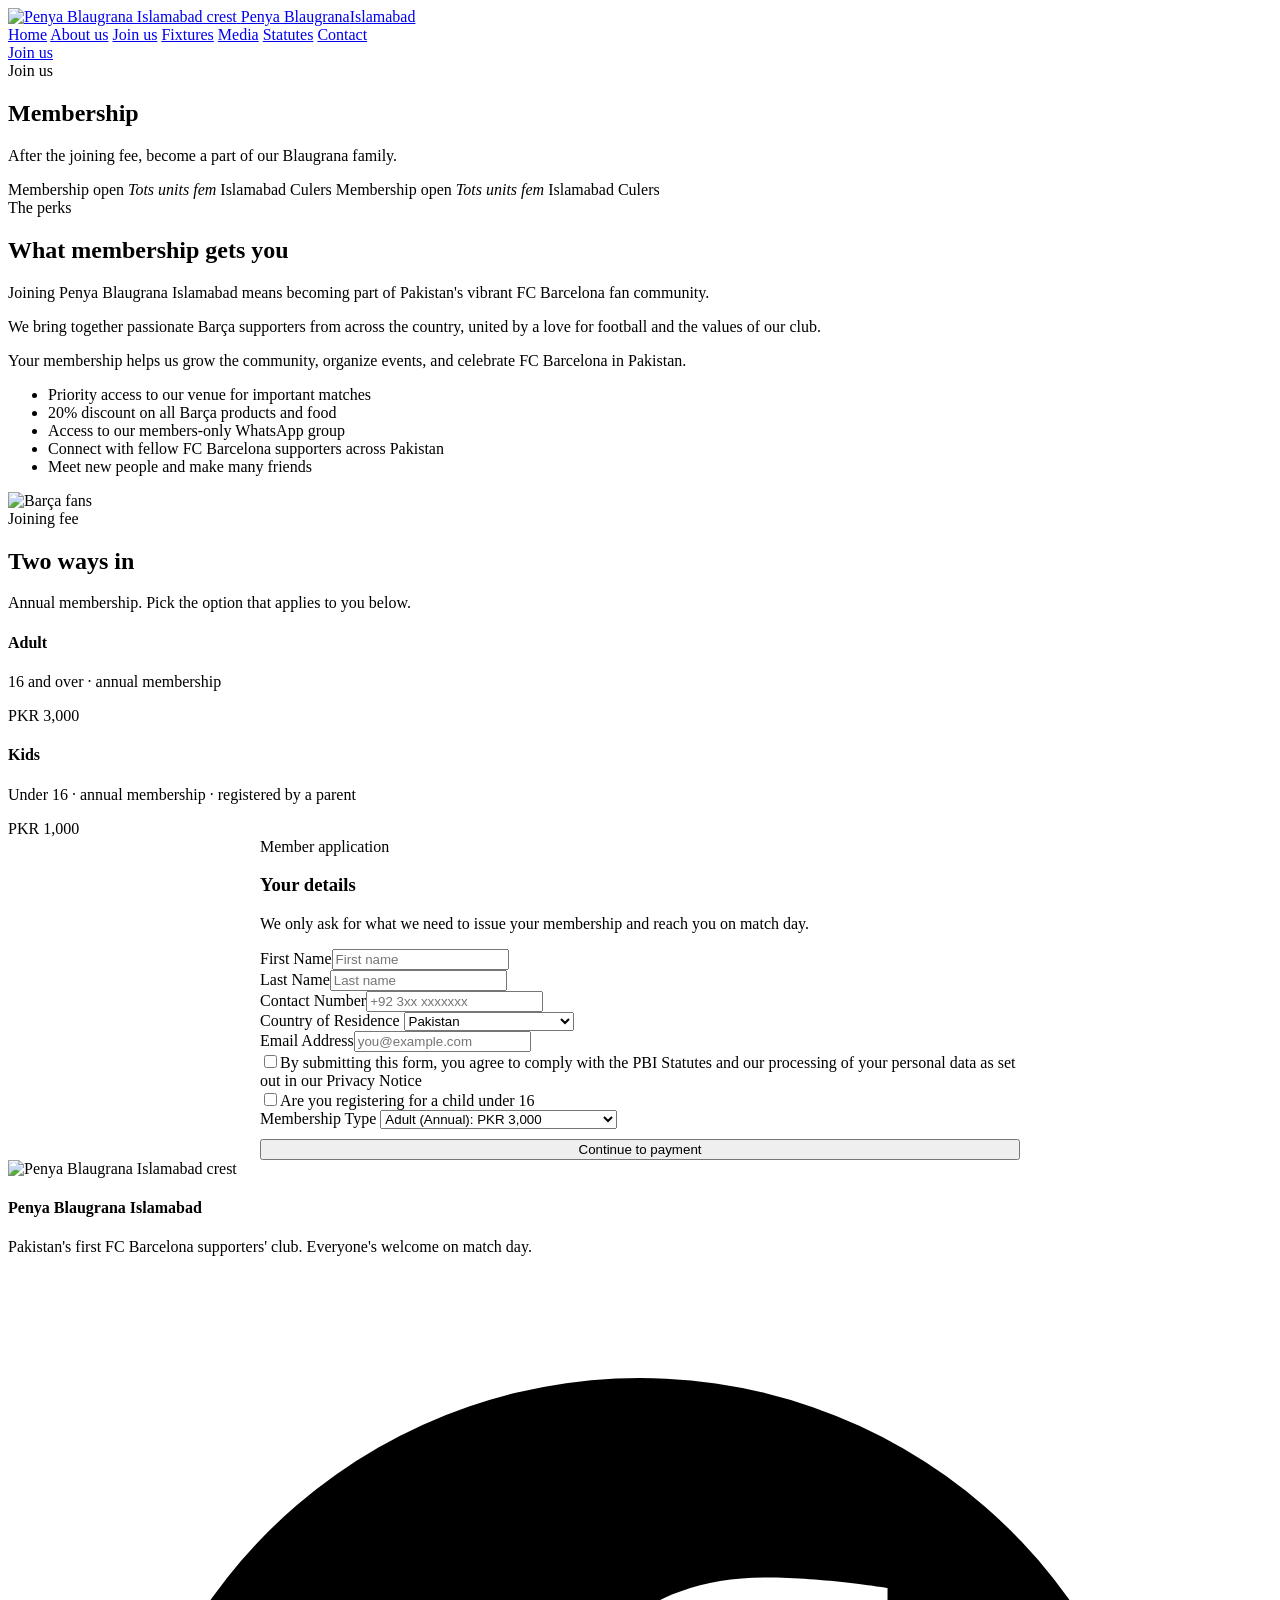
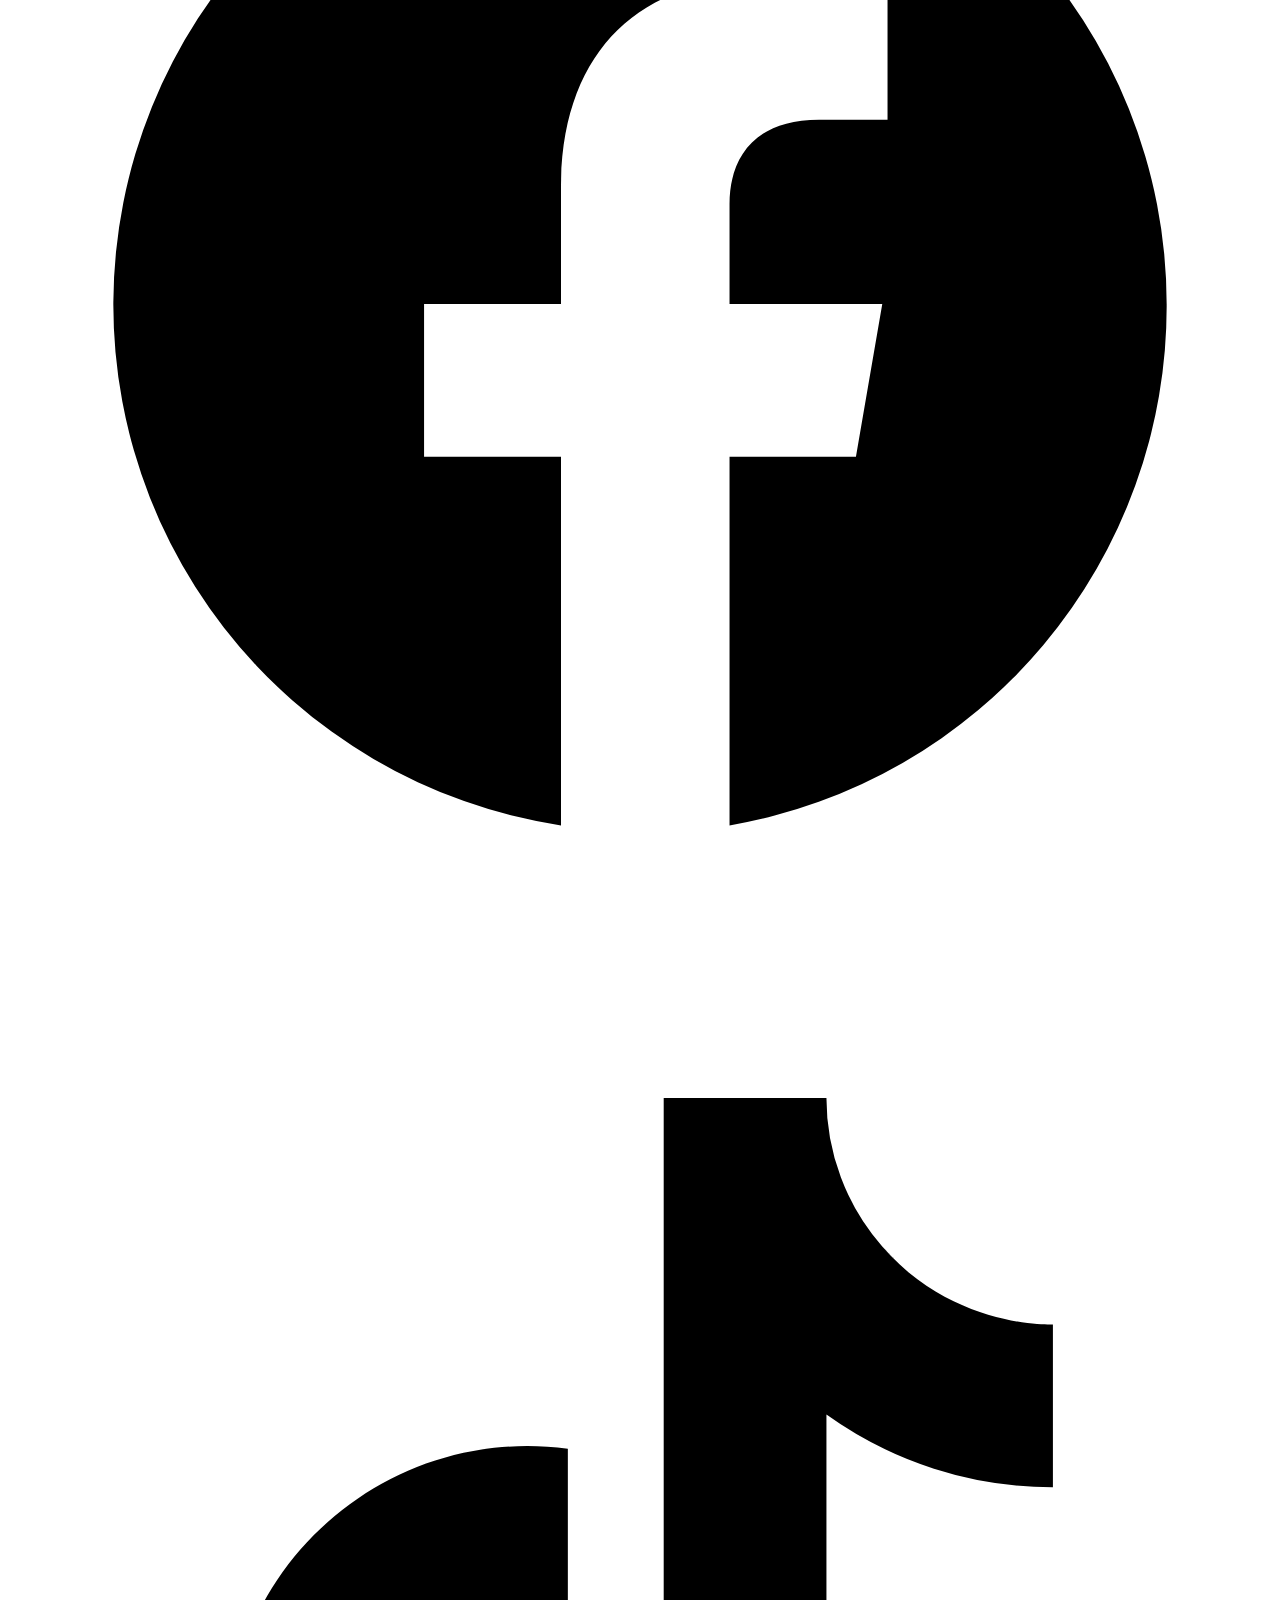
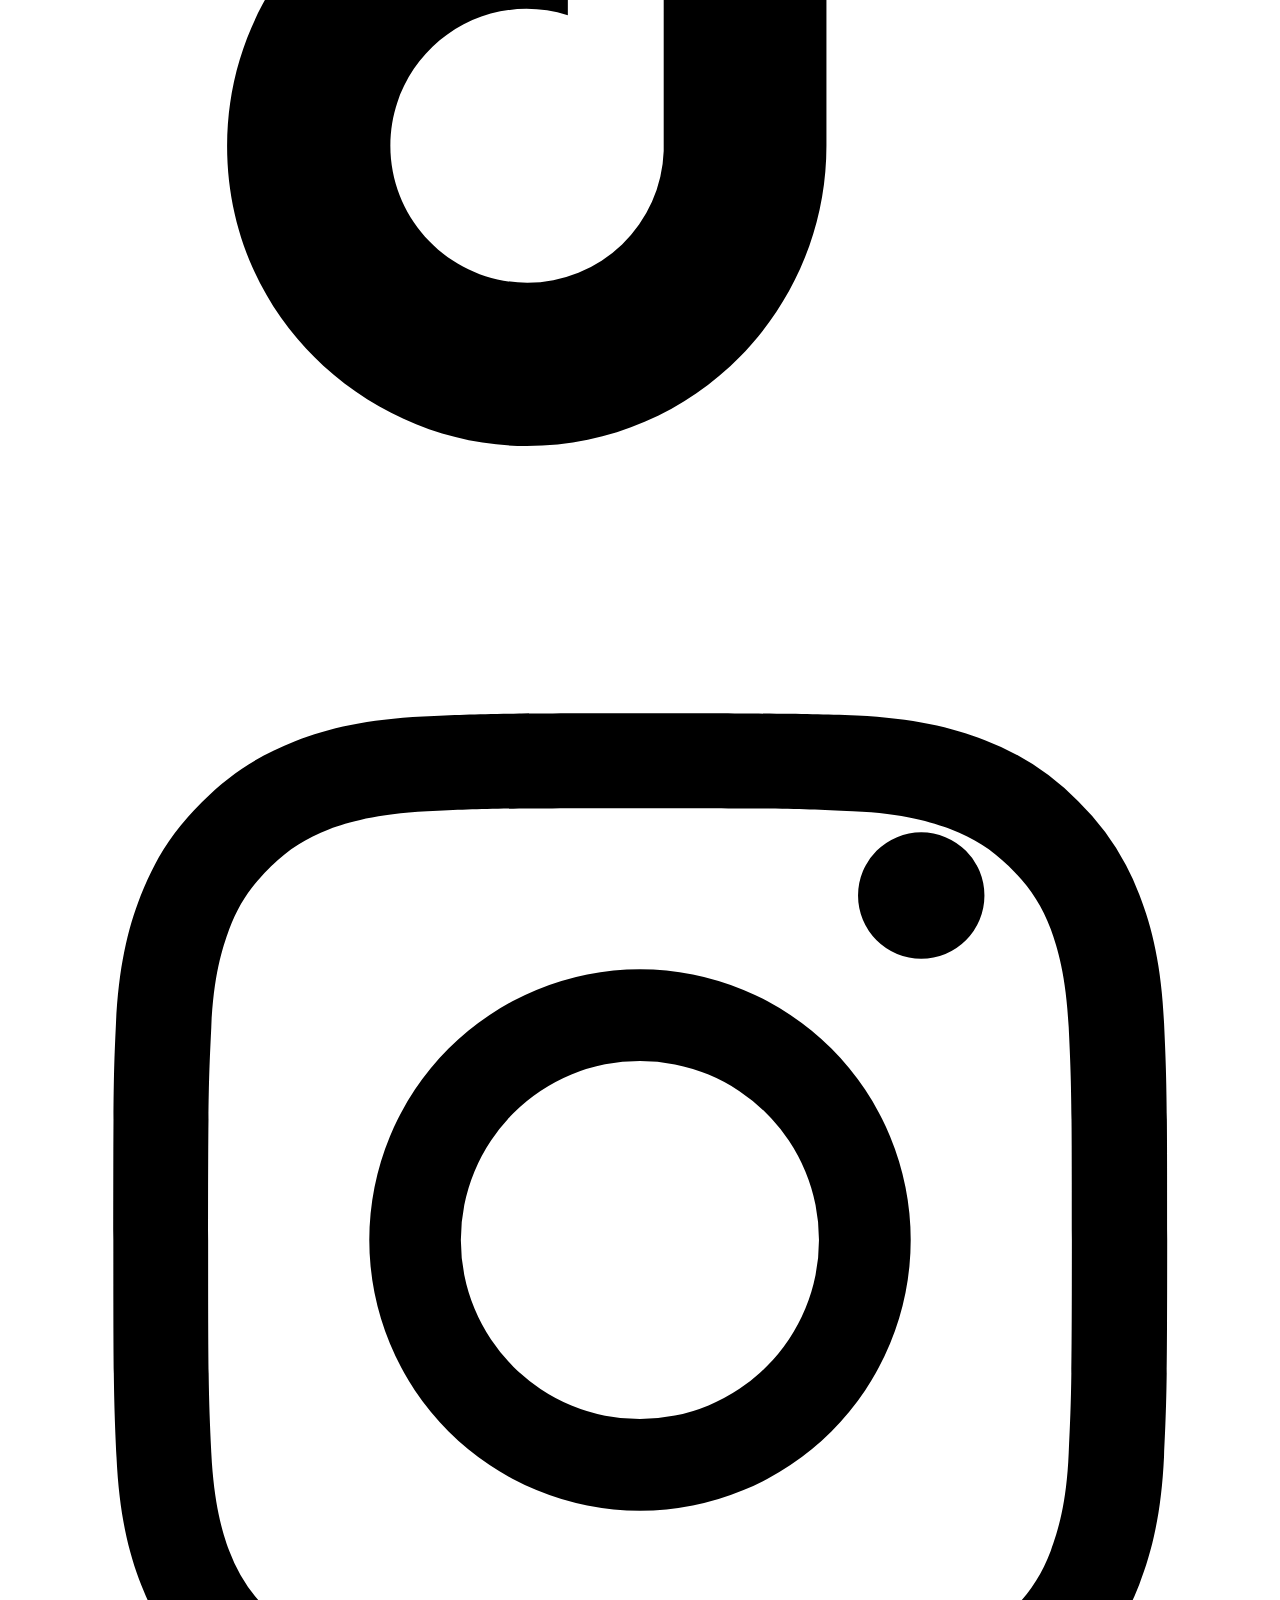
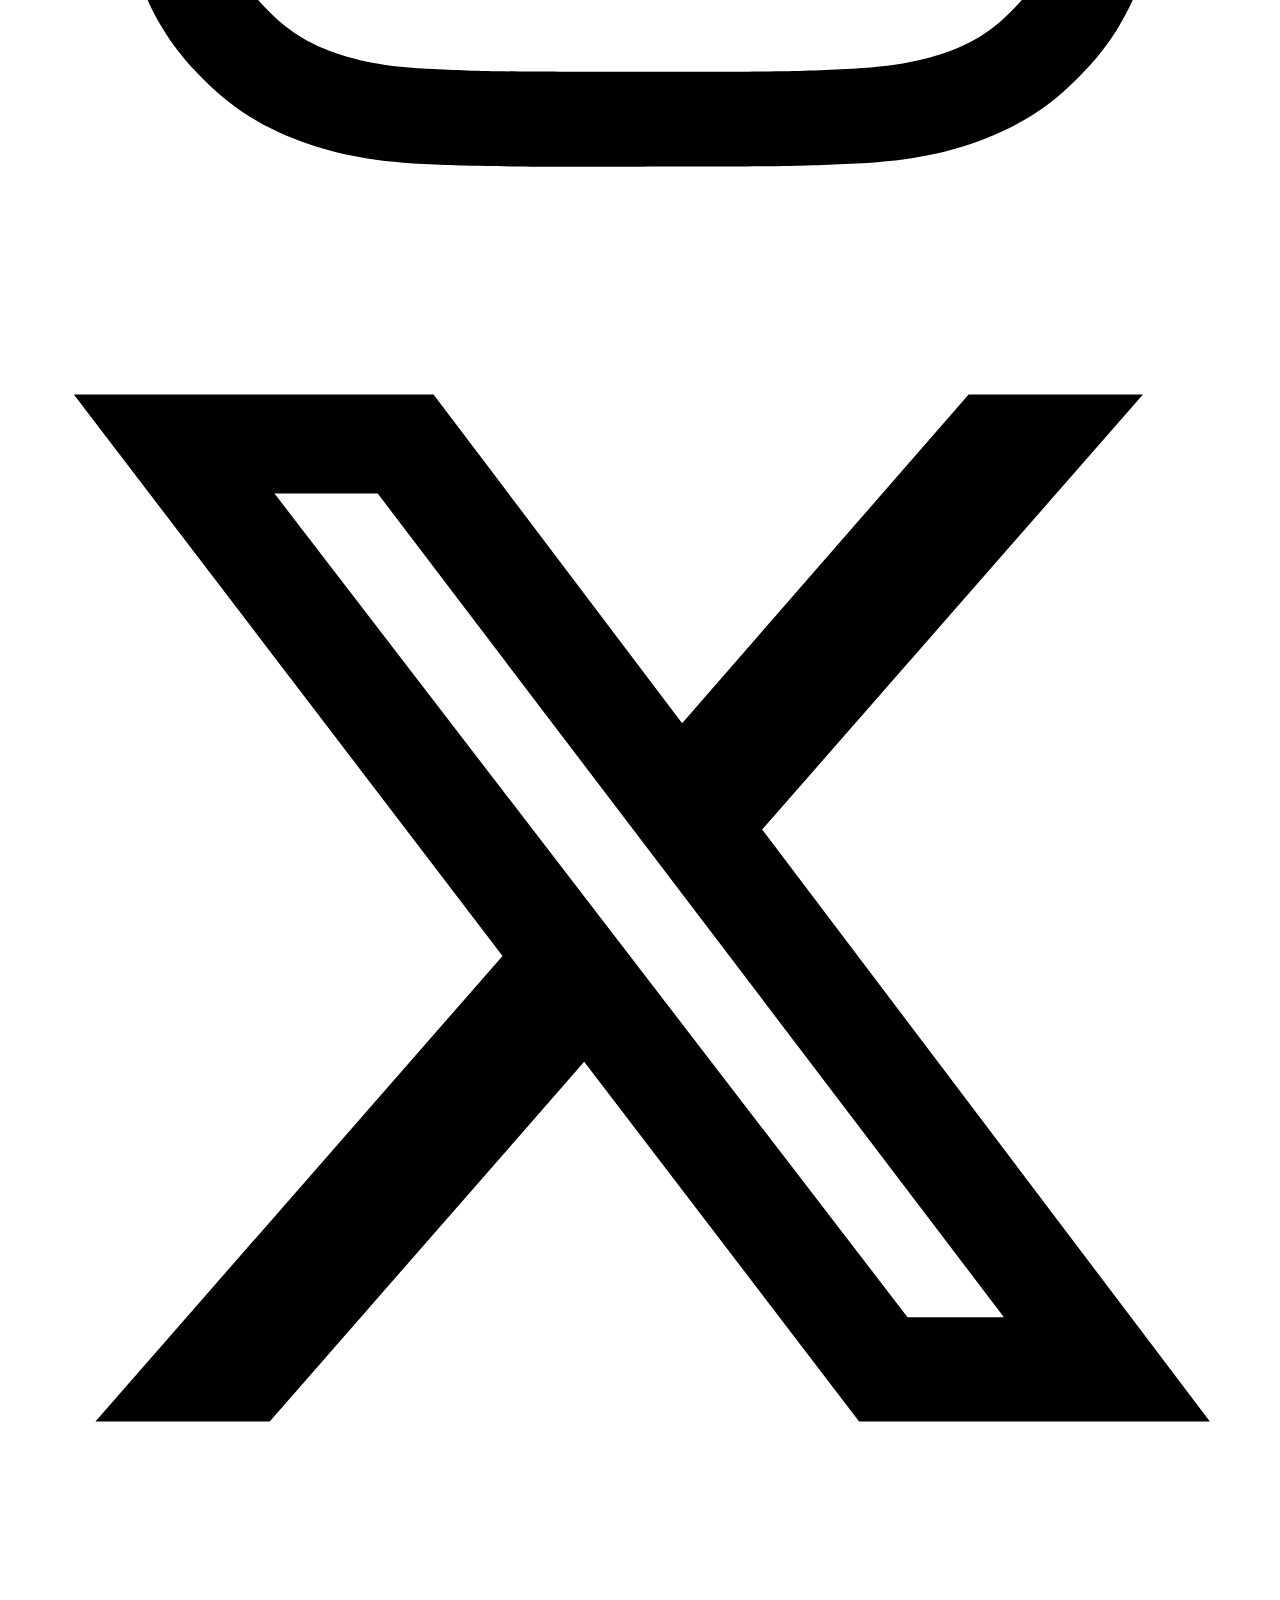
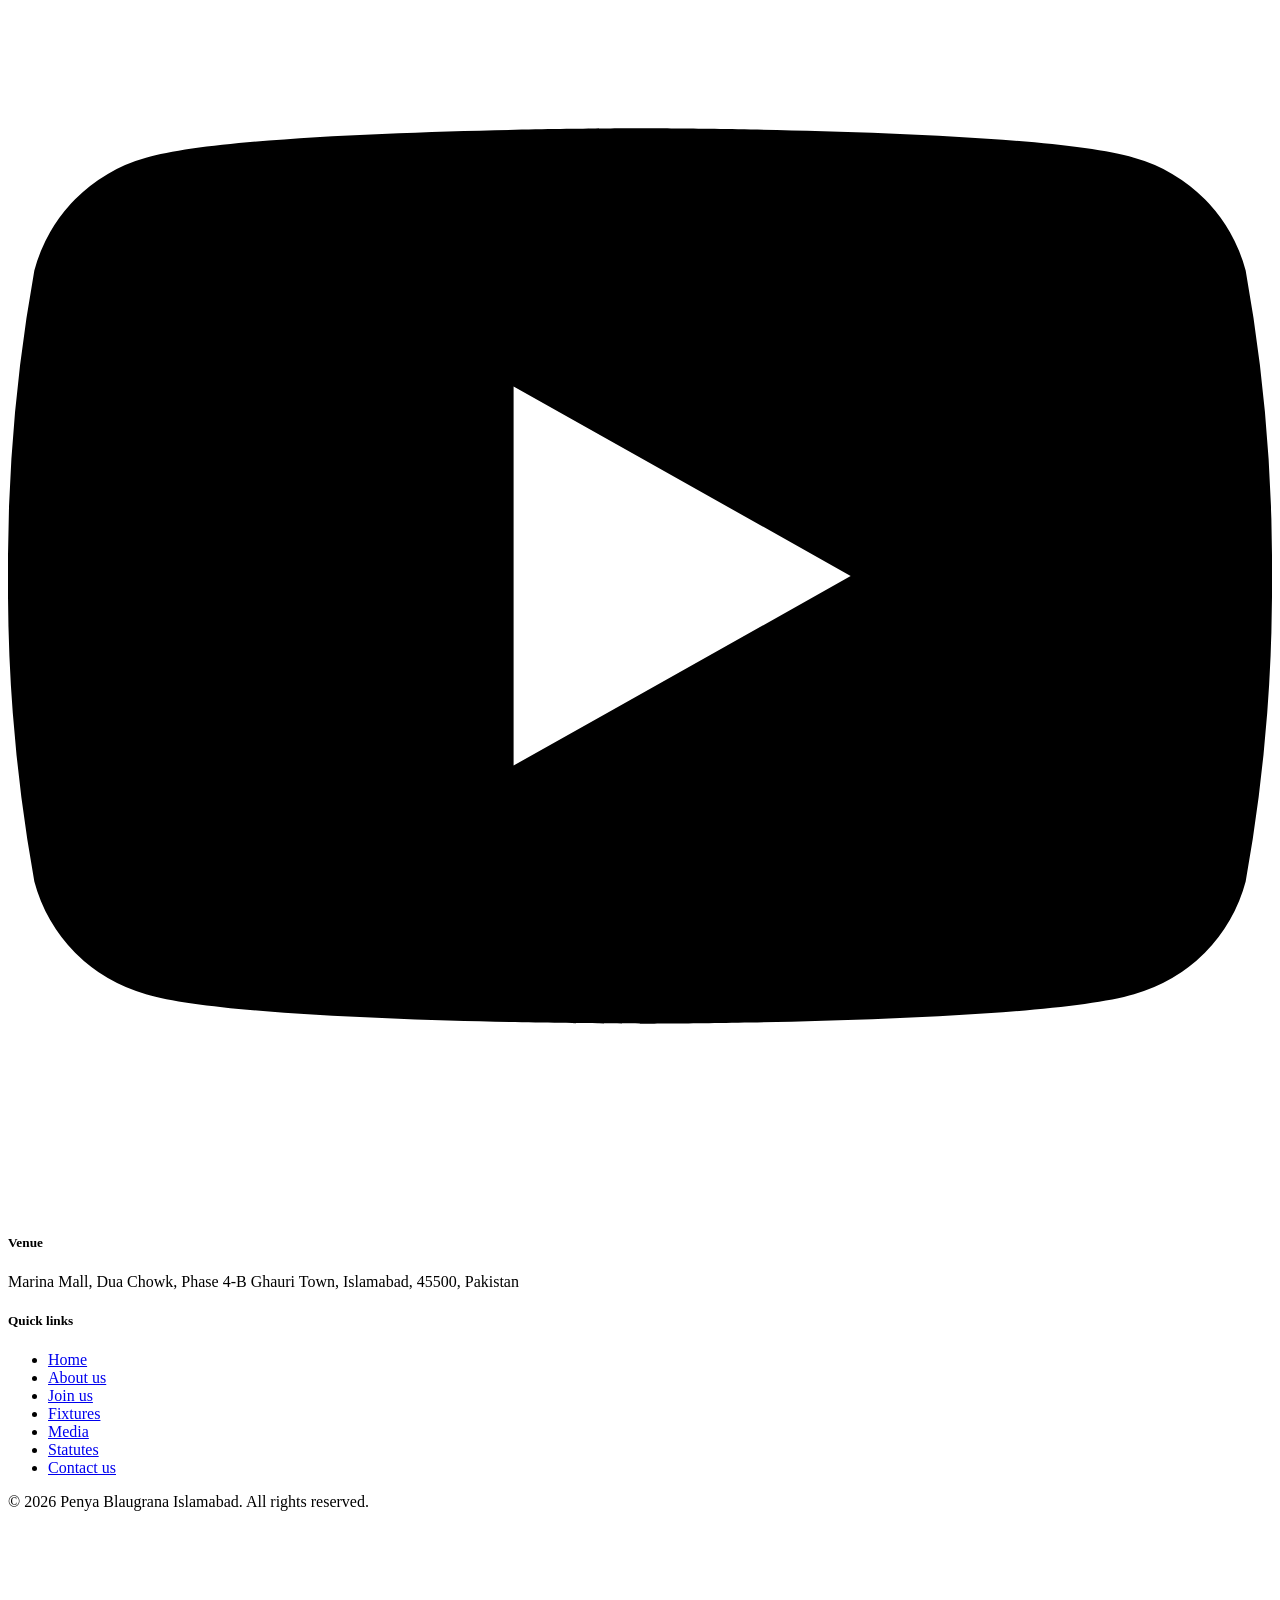
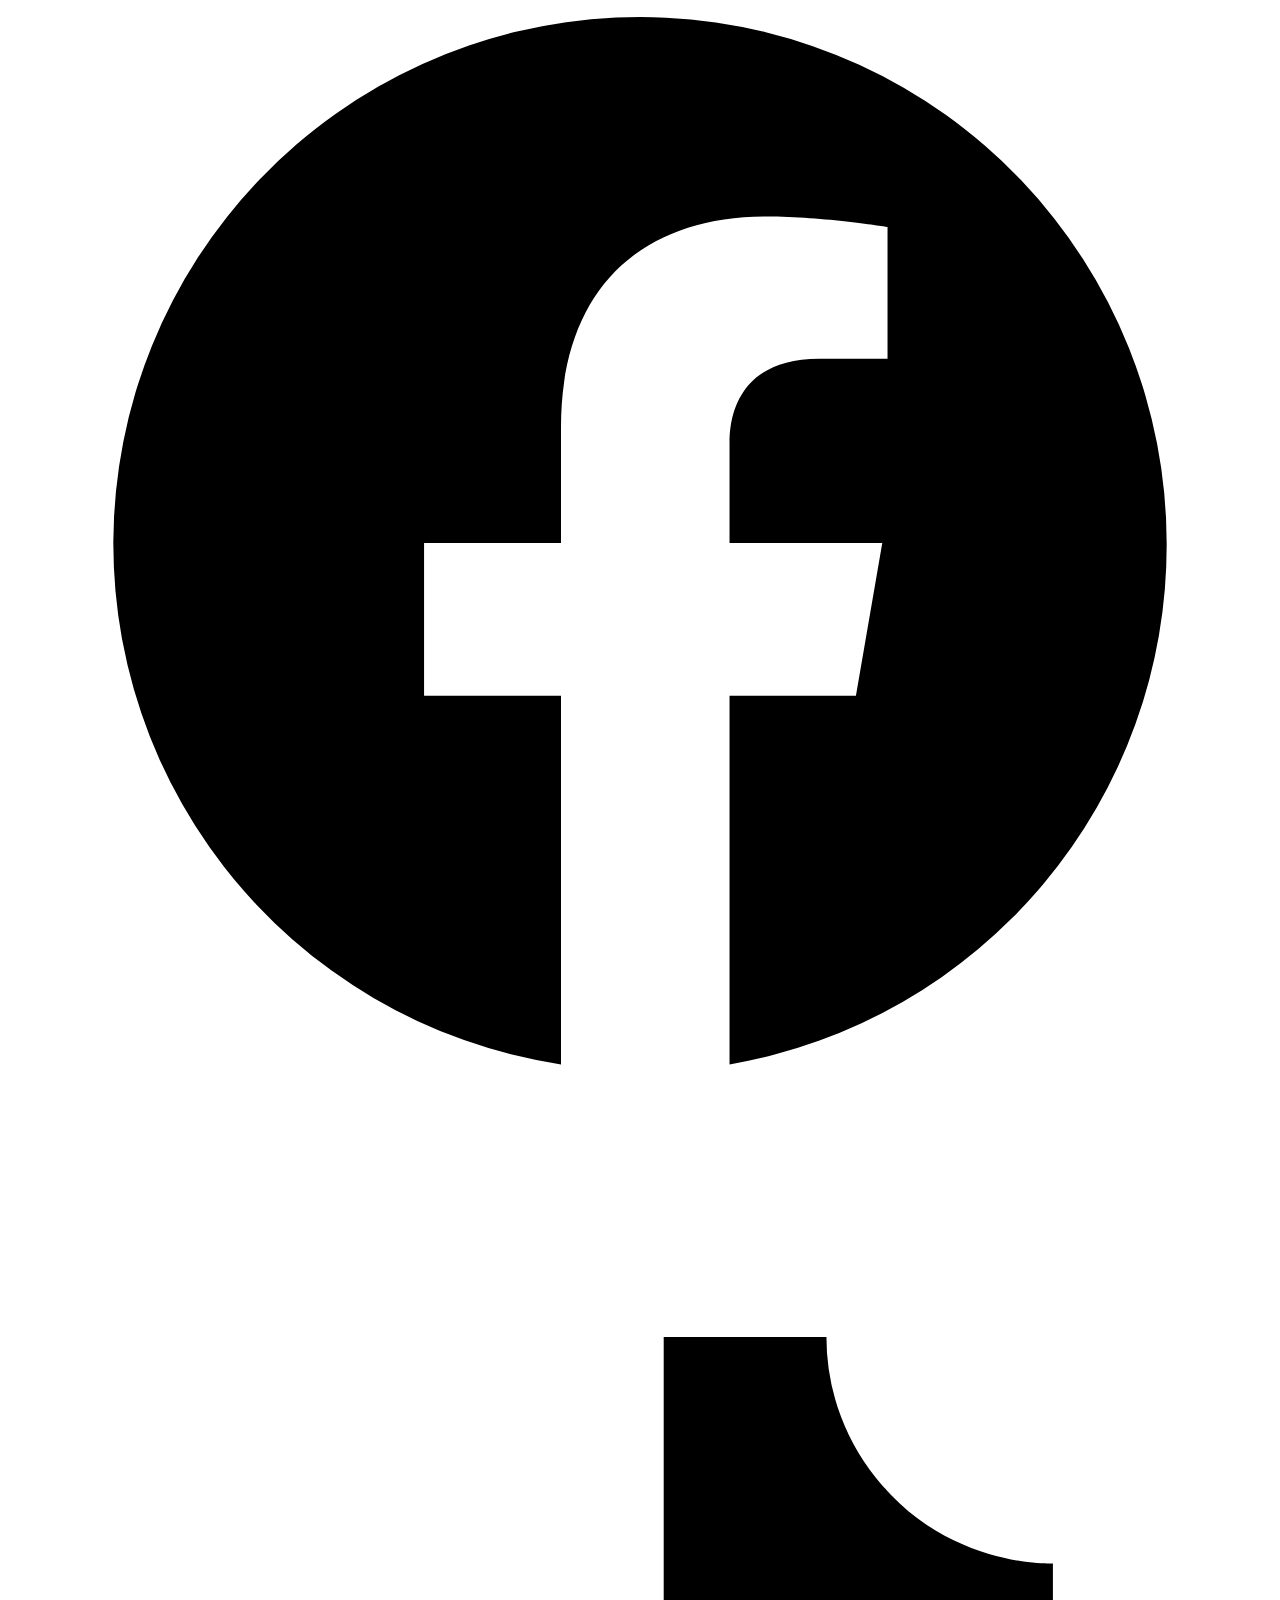
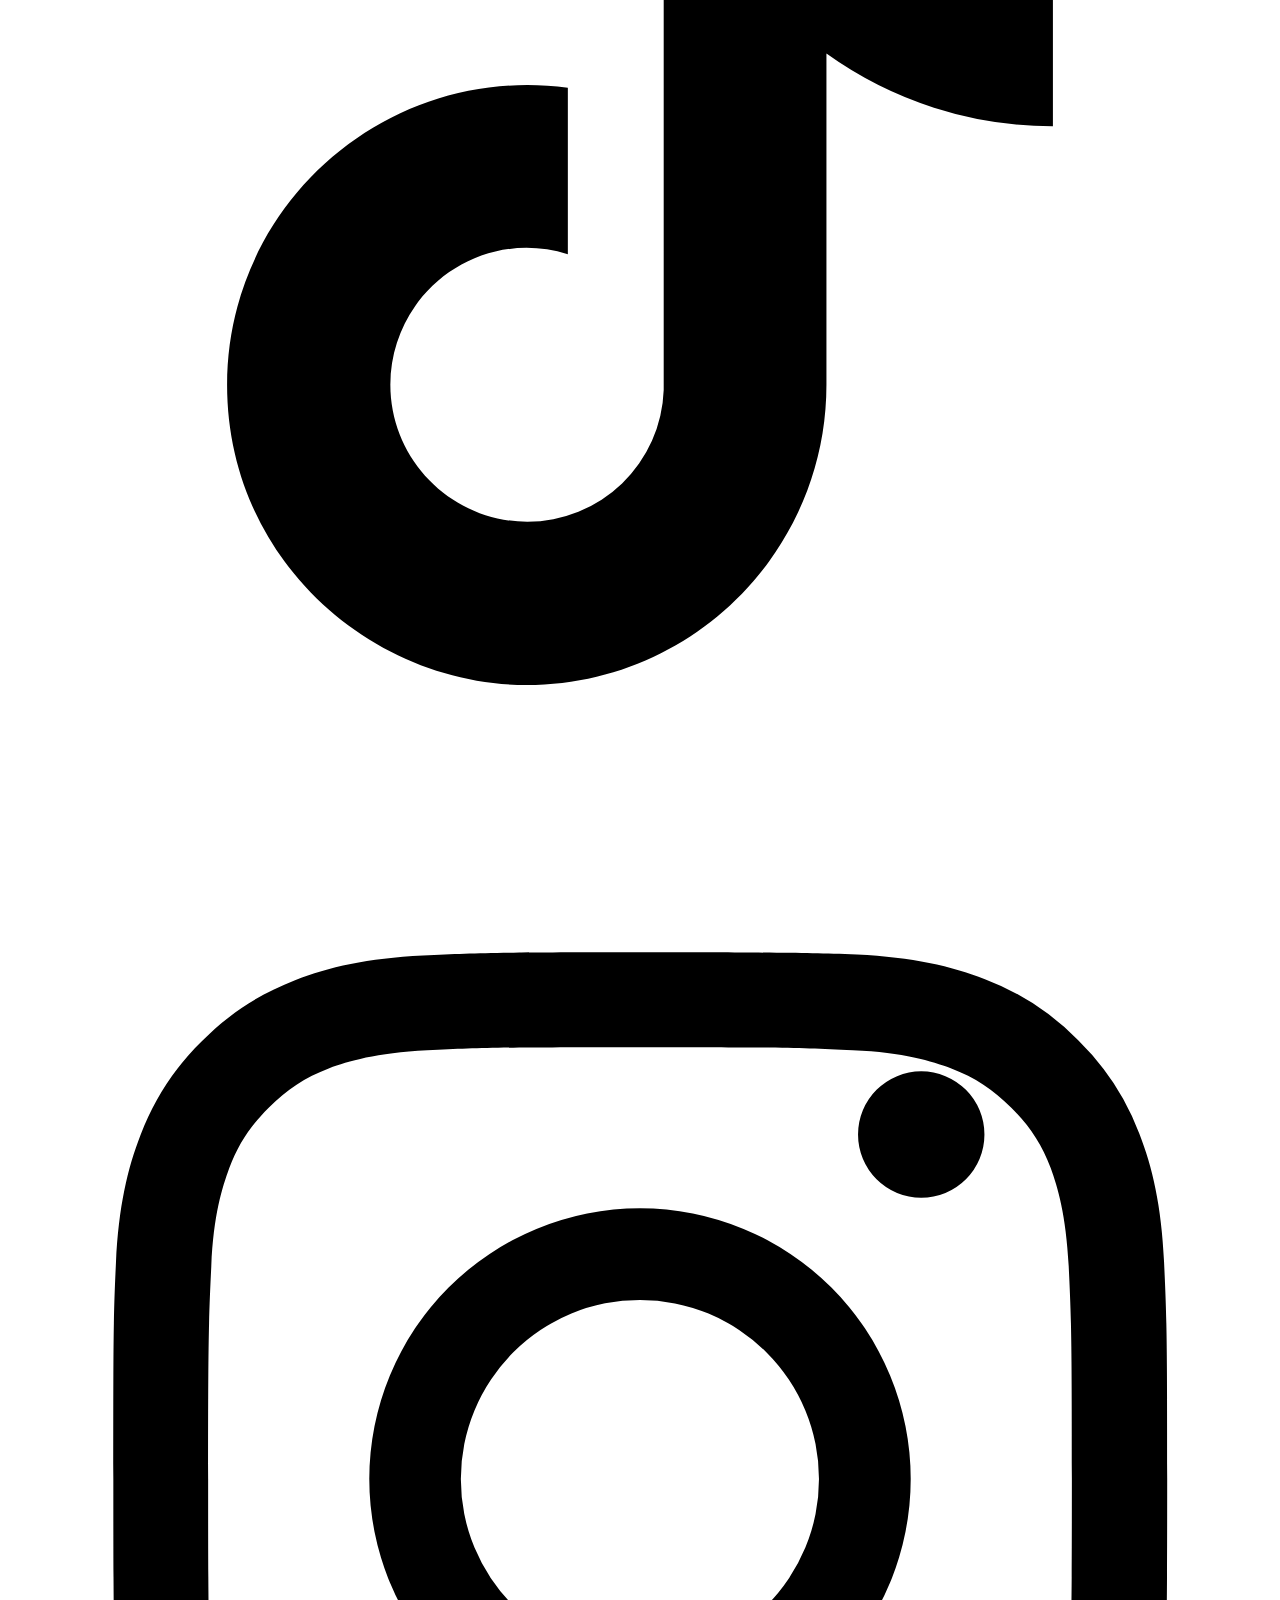
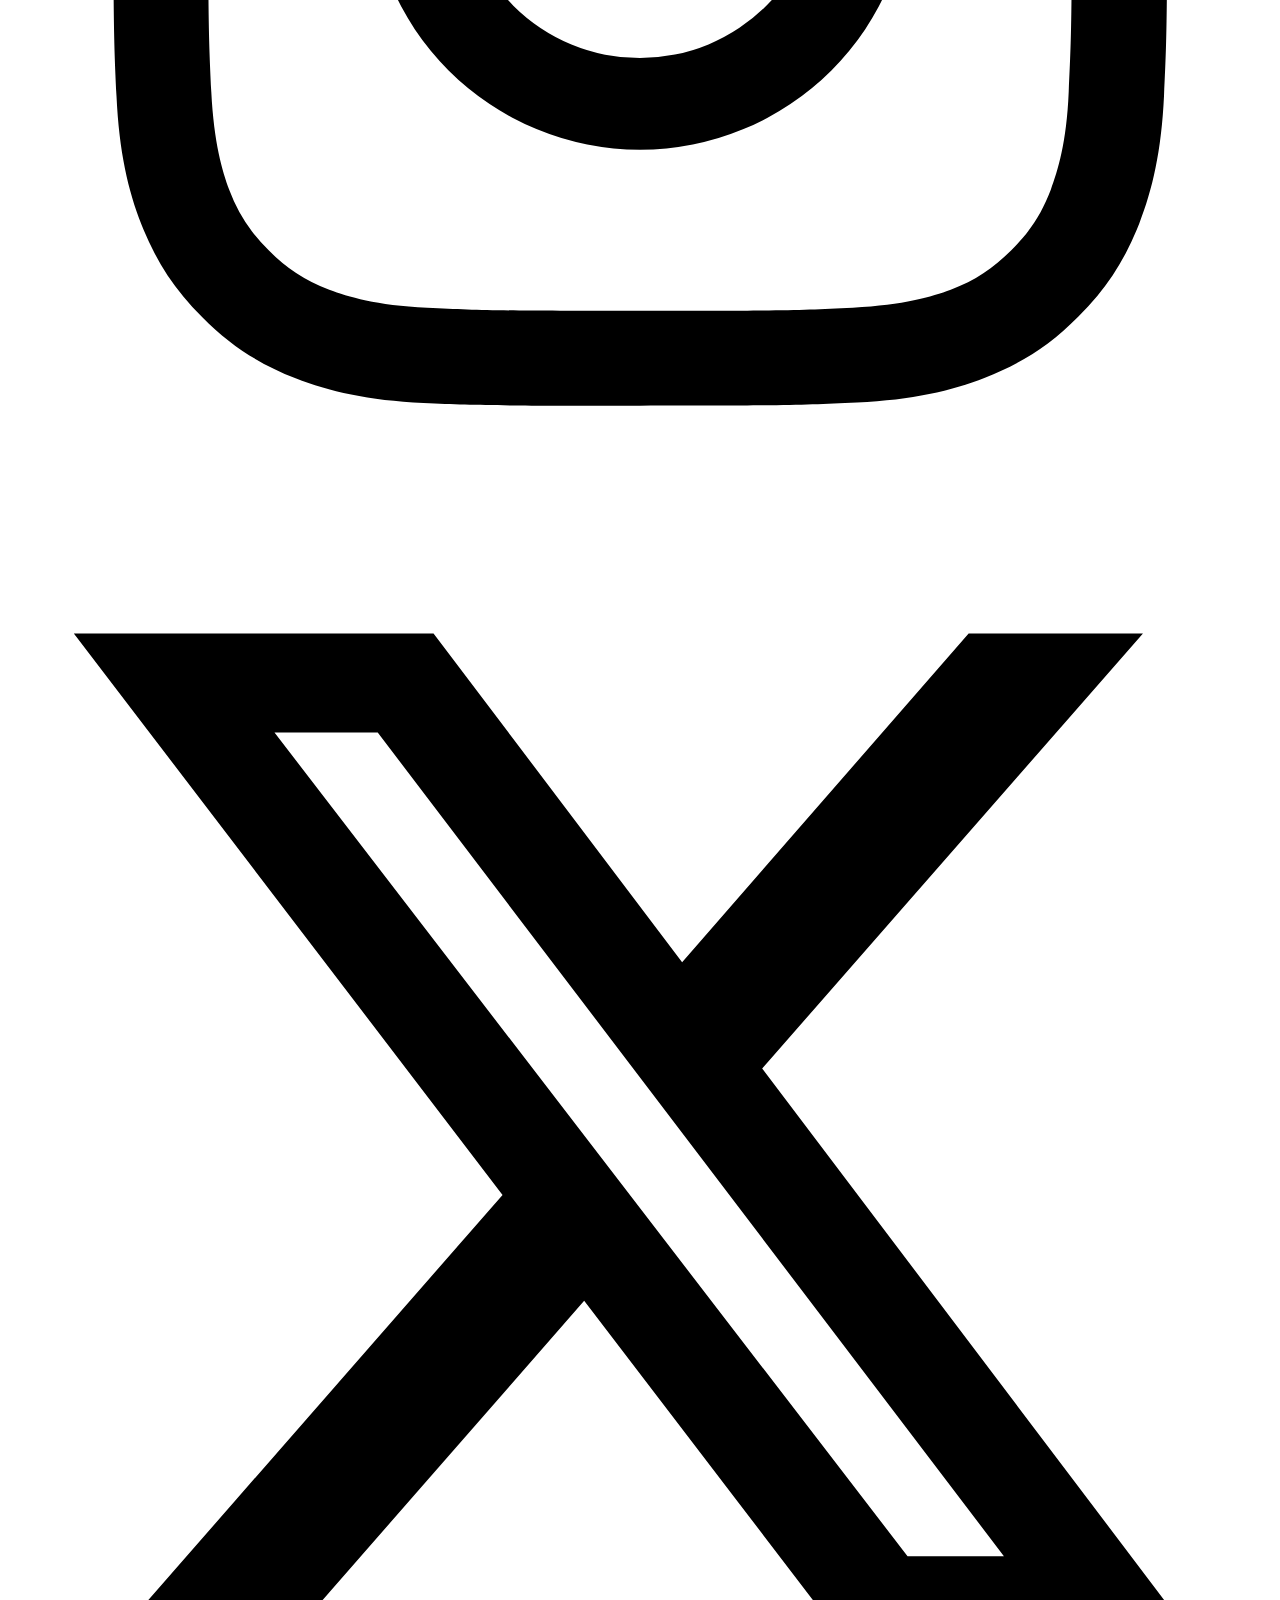
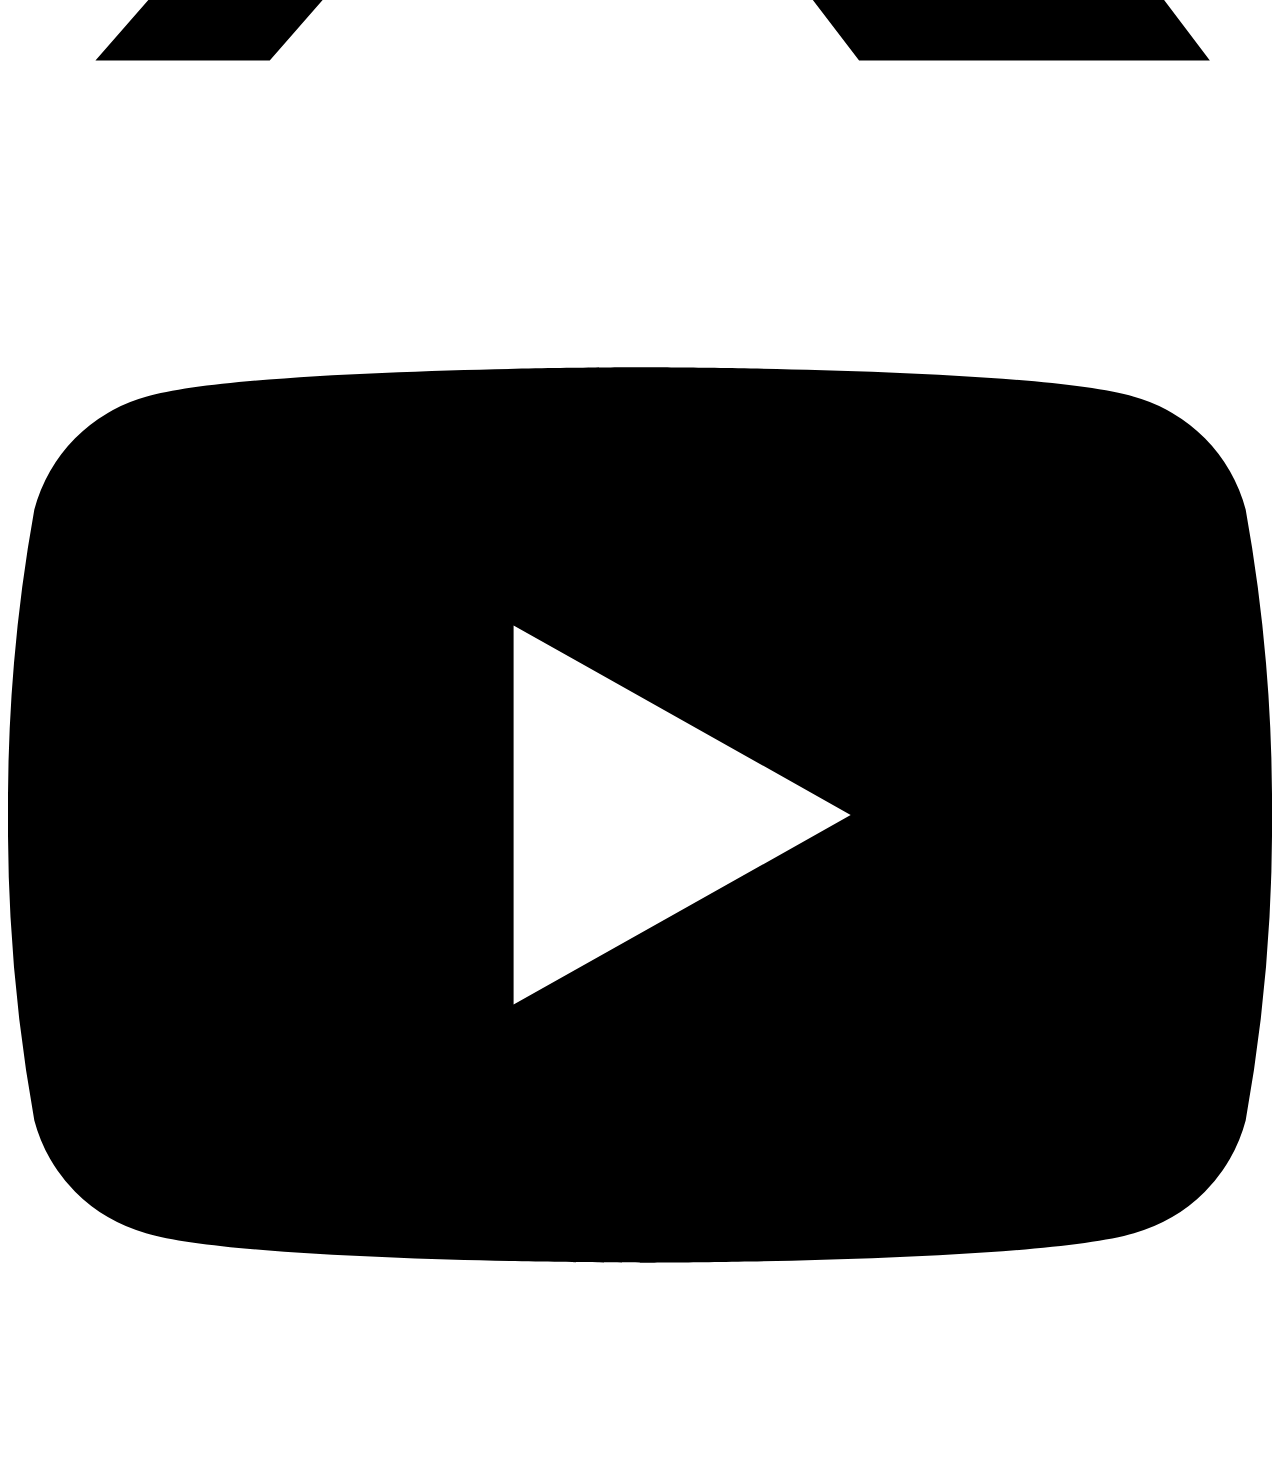
==== public/join.html @ 4766dd9d "removed top bar" ====
<!DOCTYPE html>
<html lang="en">
<head>
<meta charset="UTF-8">
<meta name="viewport" content="width=device-width, initial-scale=1.0, maximum-scale=1.0, user-scalable=no">
<title>Join us | Penya Blaugrana Islamabad</title>
<link rel="stylesheet" href="style.css">
<link rel="stylesheet" href="animations.css">
</head>
<body>



<header class="site-header">
  <div class="container">
    <a class="logo" href="index.html">
      <img src="https://pbisb.com/wp-content/uploads/2025/08/WhatsApp-Image-2025-08-16-at-13.14.56-1.png" alt="Penya Blaugrana Islamabad crest">
      <span class="word">Penya Blaugrana<span>Islamabad</span></span>
    </a>
    <nav class="main-nav">
      <a href="index.html">Home</a>
      <a href="about.html">About us</a>
      <a href="join.html" class="active">Join us</a>
      <a href="fixtures.html">Fixtures</a>
      <a href="media.html">Media</a>
      <a href="statutes.html">Statutes</a>
      <a href="contact.html">Contact</a>
    </nav>
    <div class="header-cta">
      <a class="btn" href="join.html"><span>Join us</span></a>
      <div class="hamburger" role="button" tabindex="0" aria-label="Open menu"><span></span><span></span><span></span></div>
    </div>
  </div>
</header>

<section class="page-hero">
  <div class="tifo" aria-hidden="true"></div>
  <div class="hero-veil" aria-hidden="true"></div>
  <div class="container">
    <div class="eyebrow">Join us</div>
    <h1>Membership</h1>
    <p>After the joining fee, become a part of our Blaugrana family.</p>
  </div>
</section>

<div class="ticker" aria-hidden="true">
  <div class="ticker-track">
    <span>Membership open <i>Tots units fem</i> Islamabad Culers </span>
    <span>Membership open <i>Tots units fem</i> Islamabad Culers </span>
  </div>
</div>


<section class="tile-blau">
  <div class="container split">
    <div class="reveal-left">
      <div class="eyebrow">The perks</div>
      <h2>What membership gets you</h2>
      <p>Joining Penya Blaugrana Islamabad means becoming part of Pakistan's vibrant FC Barcelona fan community.</p>
      <p>We bring together passionate Barça supporters from across the country, united by a love for football and the values of our club.</p>
      <p>Your membership helps us grow the community, organize events, and celebrate FC Barcelona in Pakistan.</p>
      <ul class="benefits-list">
        <li>Priority access to our venue for important matches</li>
        <li>20% discount on all Barça products and food</li>
        <li>Access to our members-only WhatsApp group</li>
        <li>Connect with fellow FC Barcelona supporters across Pakistan</li>
        <li>Meet new people and make many friends</li>
      </ul>
    </div>
    <div class="reveal-right">
      <img src="https://pbisb.com/wp-content/uploads/2025/08/photo-1544366981-53db834f982a.avif" alt="Barça fans">
    </div>
  </div>
</section>


<section>
  <div class="container">
    <div style="max-width:52ch">
      <div class="eyebrow">Joining fee</div>
      <h2>Two ways in</h2>
      <p>Annual membership. Pick the option that applies to you below.</p>
    </div>
    <div class="fees-grid reveal-stagger">
      <div class="fee-card tile-blau">
        <h4>Adult</h4>
        <p class="tier-note">16 and over · annual membership</p>
        <div class="price" id="feeAdultPrice">PKR 3,000</div>
      </div>
      <div class="fee-card tile-grana">
        <h4>Kids</h4>
        <p class="tier-note">Under 16 · annual membership · registered by a parent</p>
        <div class="price" id="feeKidsPrice">PKR 1,000</div>
      </div>
    </div>
  </div>
</section>

<section class="section-alt">
  <div class="container">
    <form class="card-form reveal-scale" id="joinForm" style="max-width:760px;margin:0 auto">
      <div class="eyebrow">Member application</div>
      <h3>Your details</h3>
      <p class="sub">We only ask for what we need to issue your membership and reach you on match day.</p>
      <div id="formMessage" style="display:none;padding:12px 16px;border-radius:8px;margin-bottom:18px;font-size:.9rem"></div>

      <div class="form-row">
        <div><label>First Name</label><input type="text" name="firstName" placeholder="First name" required></div>
        <div><label>Last Name</label><input type="text" name="lastName" placeholder="Last name" required></div>
      </div>
      <div class="form-row">
        <div><label>Contact Number</label><input type="tel" name="contactNumber" placeholder="+92 3xx xxxxxxx" required></div>
        <div>
          <label>Country of Residence</label>
          <select name="country" required><option value="Pakistan">Pakistan</option><option>United Kingdom</option><option>United States of America</option><option>United Arab Emirates</option><option>Other</option></select>
        </div>
      </div>
      <div class="form-row full">
        <div><label>Email Address</label><input type="email" name="email" placeholder="you@example.com" required></div>
      </div>
      <div class="checkline"><input type="checkbox" id="agree" required><label for="agree" style="margin:0">By submitting this form, you agree to comply with the PBI Statutes and our processing of your personal data as set out in our Privacy Notice</label></div>
      <div class="checkline"><input type="checkbox" id="child"><label for="child" style="margin:0">Are you registering for a child under 16</label></div>
      <div class="form-row" id="childRow" style="display:none">
        <div><label>Child's Full Name</label><input type="text" name="childName" placeholder="Full name"></div>
        <div><label>Date Of Birth</label><input type="date" name="childDob"></div>
      </div>

      <div class="form-row full">
        <div>
          <label>Membership Type</label>
          <select name="membershipType" id="membershipType">
            <option value="adult">Adult (Annual): <span id="priceAdultLabel">PKR 3,000</span></option>
            <option value="kids">Kids (Under 16, Annual): <span id="priceKidsLabel">PKR 1,000</span></option>
          </select>
        </div>
      </div>

      <button type="submit" class="btn" id="joinSubmitBtn" style="width:100%;justify-content:center;margin-top:10px"><span>Continue to payment</span></button>
    </form>
  </div>
</section>

<footer>
  <div class="container">
    <div class="footer-grid">
      <div class="footer-brand">
        <img src="https://pbisb.com/wp-content/uploads/2025/08/WhatsApp-Image-2025-08-16-at-13.14.56-1-252x300.png" alt="Penya Blaugrana Islamabad crest">
        <h4>Penya Blaugrana Islamabad</h4>
        <p>Pakistan's first FC Barcelona supporters' club. Everyone's welcome on match day.</p>
        <div class="social-row">
          <a href="https://www.facebook.com/share/1Z1SkPohB7/" aria-label="Facebook"><svg viewBox="0 0 24 24"><path d="M22 12a10 10 0 1 0-11.5 9.9v-7H7.9V12h2.6V9.8c0-2.6 1.5-4 3.9-4 1.1 0 2.3.2 2.3.2v2.5h-1.3c-1.3 0-1.7.8-1.7 1.6V12h2.9l-.5 2.9h-2.4v7A10 10 0 0 0 22 12"/></svg></a>
          <a href="https://www.tiktok.com/@pbislamabad" aria-label="TikTok"><svg viewBox="0 0 24 24"><path d="M16.6 5.82s.51.5 0 0A4.278 4.278 0 0 1 15.54 3h-3.09v12.4a2.592 2.592 0 0 1-2.59 2.5c-1.42 0-2.6-1.16-2.6-2.6 0-1.72 1.66-3.01 3.37-2.48V9.66c-3.45-.46-6.47 2.22-6.47 5.64 0 3.33 2.76 5.7 5.69 5.7 3.14 0 5.69-2.55 5.69-5.7V9.01a7.35 7.35 0 0 0 4.3 1.38V7.3s-1.88.09-3.24-1.48"/></svg></a>
          <a href="https://www.instagram.com/pbislamabad" aria-label="Instagram"><svg viewBox="0 0 24 24"><path d="M12 2c-2.72 0-3.06.01-4.12.06-1.06.05-1.79.22-2.43.47-.66.26-1.22.6-1.77 1.16-.56.55-.9 1.11-1.16 1.77-.25.64-.42 1.37-.47 2.43C2 8.94 2 9.28 2 12s.01 3.06.06 4.12c.05 1.06.22 1.79.47 2.43.26.66.6 1.22 1.16 1.77.55.56 1.11.9 1.77 1.16.64.25 1.37.42 2.43.47C8.94 22 9.28 22 12 22s3.06-.01 4.12-.06c1.06-.05 1.79-.22 2.43-.47.66-.26 1.22-.6 1.77-1.16.56-.55.9-1.11 1.16-1.77.25-.64.42-1.37.47-2.43.05-1.06.06-1.4.06-4.12s-.01-3.06-.06-4.12c-.05-1.06-.22-1.79-.47-2.43a4.9 4.9 0 0 0-1.16-1.77 4.9 4.9 0 0 0-1.77-1.16c-.64-.25-1.37-.42-2.43-.47C15.06 2.01 14.72 2 12 2m0 1.8c2.67 0 2.99.01 4.04.06.98.04 1.5.21 1.86.34.47.18.8.4 1.15.75.35.35.57.68.75 1.15.13.36.29.88.34 1.86.05 1.05.06 1.37.06 4.04s-.01 2.99-.06 4.04c-.04.98-.21 1.5-.34 1.86-.18.47-.4.8-.75 1.15-.35.35-.68.57-1.15.75-.36.13-.88.29-1.86.34-1.05.05-1.37.06-4.04.06s-2.99-.01-4.04-.06c-.98-.04-1.5-.21-1.86-.34a3.1 3.1 0 0 1-1.15-.75 3.1 3.1 0 0 1-.75-1.15c-.13-.36-.29-.88-.34-1.86C3.81 14.99 3.8 14.67 3.8 12s.01-2.99.06-4.04c.04-.98.21-1.5.34-1.86.18-.47.4-.8.75-1.15.35-.35.68-.57 1.15-.75.36-.13.88-.29 1.86-.34C9.01 3.81 9.33 3.8 12 3.8m0 3.06a5.14 5.14 0 1 0 0 10.28 5.14 5.14 0 0 0 0-10.28M12 15.4a3.4 3.4 0 1 1 0-6.8 3.4 3.4 0 0 1 0 6.8m6.54-9.94a1.2 1.2 0 1 1-2.4 0 1.2 1.2 0 0 1 2.4 0"/></svg></a>
          <a href="https://x.com/IslamabadP45636" aria-label="X"><svg viewBox="0 0 24 24"><path d="M18.24 2.25h3.31l-7.23 8.26 8.5 11.24h-6.66l-5.22-6.83-5.97 6.83H1.66l7.73-8.84L1.25 2.25h6.83l4.72 6.24zm-1.16 17.52h1.83L7.02 4.13H5.06z"/></svg></a>
          <a href="https://youtube.com/@pbislamabad" aria-label="YouTube"><svg viewBox="0 0 24 24"><path d="M23.5 6.2a3.02 3.02 0 0 0-2.12-2.14C19.5 3.5 12 3.5 12 3.5s-7.5 0-9.38.56A3.02 3.02 0 0 0 .5 6.2 31.6 31.6 0 0 0 0 12a31.6 31.6 0 0 0 .5 5.8 3.02 3.02 0 0 0 2.12 2.14C4.5 20.5 12 20.5 12 20.5s7.5 0 9.38-.56a3.02 3.02 0 0 0 2.12-2.14A31.6 31.6 0 0 0 24 12a31.6 31.6 0 0 0-.5-5.8M9.6 15.6V8.4l6.4 3.6z"/></svg></a>
        </div>
      </div>
      <div>
        <h5>Venue</h5>
        <p>Marina Mall, Dua Chowk, Phase 4-B Ghauri Town, Islamabad, 45500, Pakistan</p>
      </div>
      <div>
        <h5>Quick links</h5>
        <ul>
          <li><a href="index.html">Home</a></li>
          <li><a href="about.html">About us</a></li>
          <li><a href="join.html">Join us</a></li>
          <li><a href="fixtures.html">Fixtures</a></li>
          <li><a href="media.html">Media</a></li>
          <li><a href="statutes.html">Statutes</a></li>
          <li><a href="contact.html">Contact us</a></li>
        </ul>
      </div>
    </div>
    <div class="footer-bottom">
      <span>© 2026 Penya Blaugrana Islamabad. All rights reserved.</span>
      <div class="social-row">
        <a href="https://www.facebook.com/share/1Z1SkPohB7/" aria-label="Facebook"><svg viewBox="0 0 24 24"><path d="M22 12a10 10 0 1 0-11.5 9.9v-7H7.9V12h2.6V9.8c0-2.6 1.5-4 3.9-4 1.1 0 2.3.2 2.3.2v2.5h-1.3c-1.3 0-1.7.8-1.7 1.6V12h2.9l-.5 2.9h-2.4v7A10 10 0 0 0 22 12"/></svg></a>
        <a href="https://www.tiktok.com/@pbislamabad" aria-label="TikTok"><svg viewBox="0 0 24 24"><path d="M16.6 5.82s.51.5 0 0A4.278 4.278 0 0 1 15.54 3h-3.09v12.4a2.592 2.592 0 0 1-2.59 2.5c-1.42 0-2.6-1.16-2.6-2.6 0-1.72 1.66-3.01 3.37-2.48V9.66c-3.45-.46-6.47 2.22-6.47 5.64 0 3.33 2.76 5.7 5.69 5.7 3.14 0 5.69-2.55 5.69-5.7V9.01a7.35 7.35 0 0 0 4.3 1.38V7.3s-1.88.09-3.24-1.48"/></svg></a>
        <a href="https://www.instagram.com/pbislamabad" aria-label="Instagram"><svg viewBox="0 0 24 24"><path d="M12 2c-2.72 0-3.06.01-4.12.06-1.06.05-1.79.22-2.43.47-.66.26-1.22.6-1.77 1.16-.56.55-.9 1.11-1.16 1.77-.25.64-.42 1.37-.47 2.43C2 8.94 2 9.28 2 12s.01 3.06.06 4.12c.05 1.06.22 1.79.47 2.43.26.66.6 1.22 1.16 1.77.55.56 1.11.9 1.77 1.16.64.25 1.37.42 2.43.47C8.94 22 9.28 22 12 22s3.06-.01 4.12-.06c1.06-.05 1.79-.22 2.43-.47.66-.26 1.22-.6 1.77-1.16.56-.55.9-1.11 1.16-1.77.25-.64.42-1.37.47-2.43.05-1.06.06-1.4.06-4.12s-.01-3.06-.06-4.12c-.05-1.06-.22-1.79-.47-2.43a4.9 4.9 0 0 0-1.16-1.77 4.9 4.9 0 0 0-1.77-1.16c-.64-.25-1.37-.42-2.43-.47C15.06 2.01 14.72 2 12 2m0 1.8c2.67 0 2.99.01 4.04.06.98.04 1.5.21 1.86.34.47.18.8.4 1.15.75.35.35.57.68.75 1.15.13.36.29.88.34 1.86.05 1.05.06 1.37.06 4.04s-.01 2.99-.06 4.04c-.04.98-.21 1.5-.34 1.86-.18.47-.4.8-.75 1.15-.35.35-.68.57-1.15.75-.36.13-.88.29-1.86.34-1.05.05-1.37.06-4.04.06s-2.99-.01-4.04-.06c-.98-.04-1.5-.21-1.86-.34a3.1 3.1 0 0 1-1.15-.75 3.1 3.1 0 0 1-.75-1.15c-.13-.36-.29-.88-.34-1.86C3.81 14.99 3.8 14.67 3.8 12s.01-2.99.06-4.04c.04-.98.21-1.5.34-1.86.18-.47.4-.8.75-1.15.35-.35.68-.57 1.15-.75.36-.13.88-.29 1.86-.34C9.01 3.81 9.33 3.8 12 3.8m0 3.06a5.14 5.14 0 1 0 0 10.28 5.14 5.14 0 0 0 0-10.28M12 15.4a3.4 3.4 0 1 1 0-6.8 3.4 3.4 0 0 1 0 6.8m6.54-9.94a1.2 1.2 0 1 1-2.4 0 1.2 1.2 0 0 1 2.4 0"/></svg></a>
        <a href="https://x.com/IslamabadP45636" aria-label="X"><svg viewBox="0 0 24 24"><path d="M18.24 2.25h3.31l-7.23 8.26 8.5 11.24h-6.66l-5.22-6.83-5.97 6.83H1.66l7.73-8.84L1.25 2.25h6.83l4.72 6.24zm-1.16 17.52h1.83L7.02 4.13H5.06z"/></svg></a>
        <a href="https://youtube.com/@pbislamabad" aria-label="YouTube"><svg viewBox="0 0 24 24"><path d="M23.5 6.2a3.02 3.02 0 0 0-2.12-2.14C19.5 3.5 12 3.5 12 3.5s-7.5 0-9.38.56A3.02 3.02 0 0 0 .5 6.2 31.6 31.6 0 0 0 0 12a31.6 31.6 0 0 0 .5 5.8 3.02 3.02 0 0 0 2.12 2.14C4.5 20.5 12 20.5 12 20.5s7.5 0 9.38-.56a3.02 3.02 0 0 0 2.12-2.14A31.6 31.6 0 0 0 24 12a31.6 31.6 0 0 0-.5-5.8M9.6 15.6V8.4l6.4 3.6z"/></svg></a>
      </div>
    </div>
  </div>
</footer>

<script src="script.js"></script>
<script src="join.js"></script>
<script src="animations.js"></script>
</body>
</html>
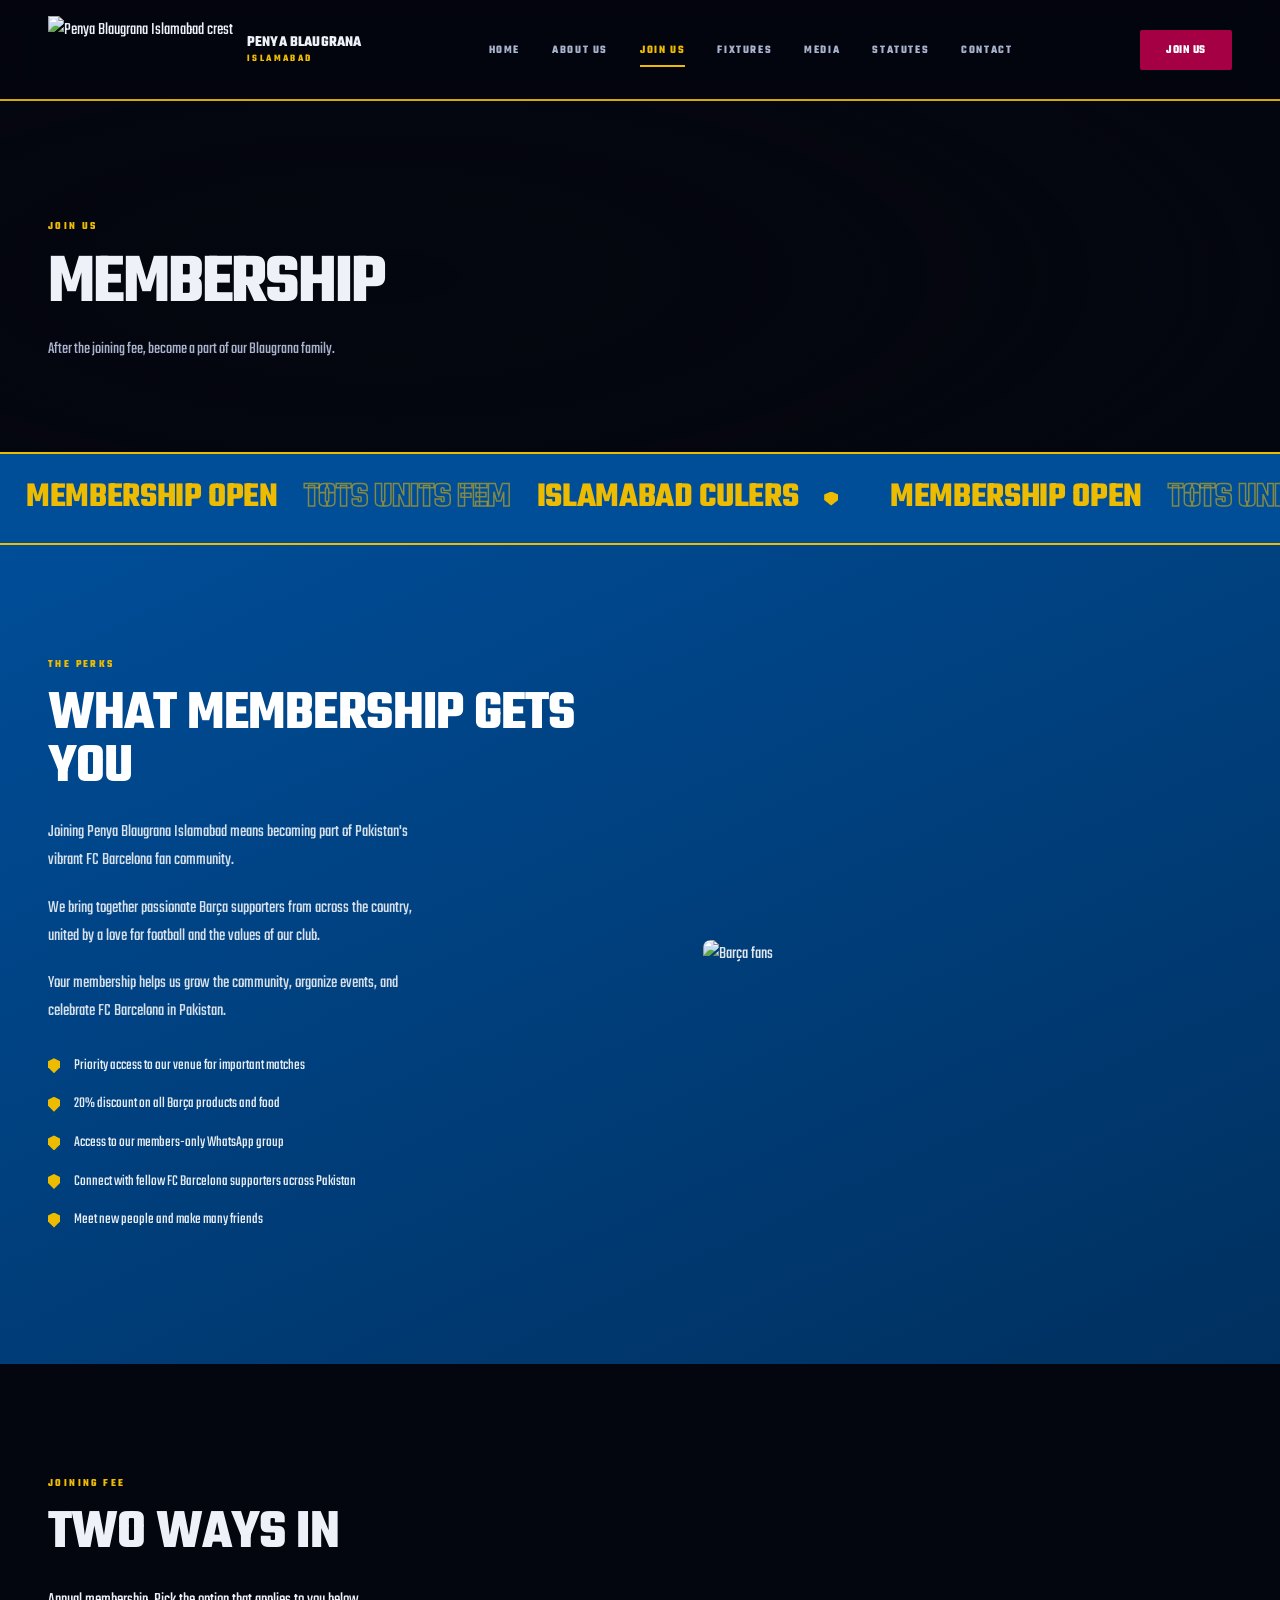
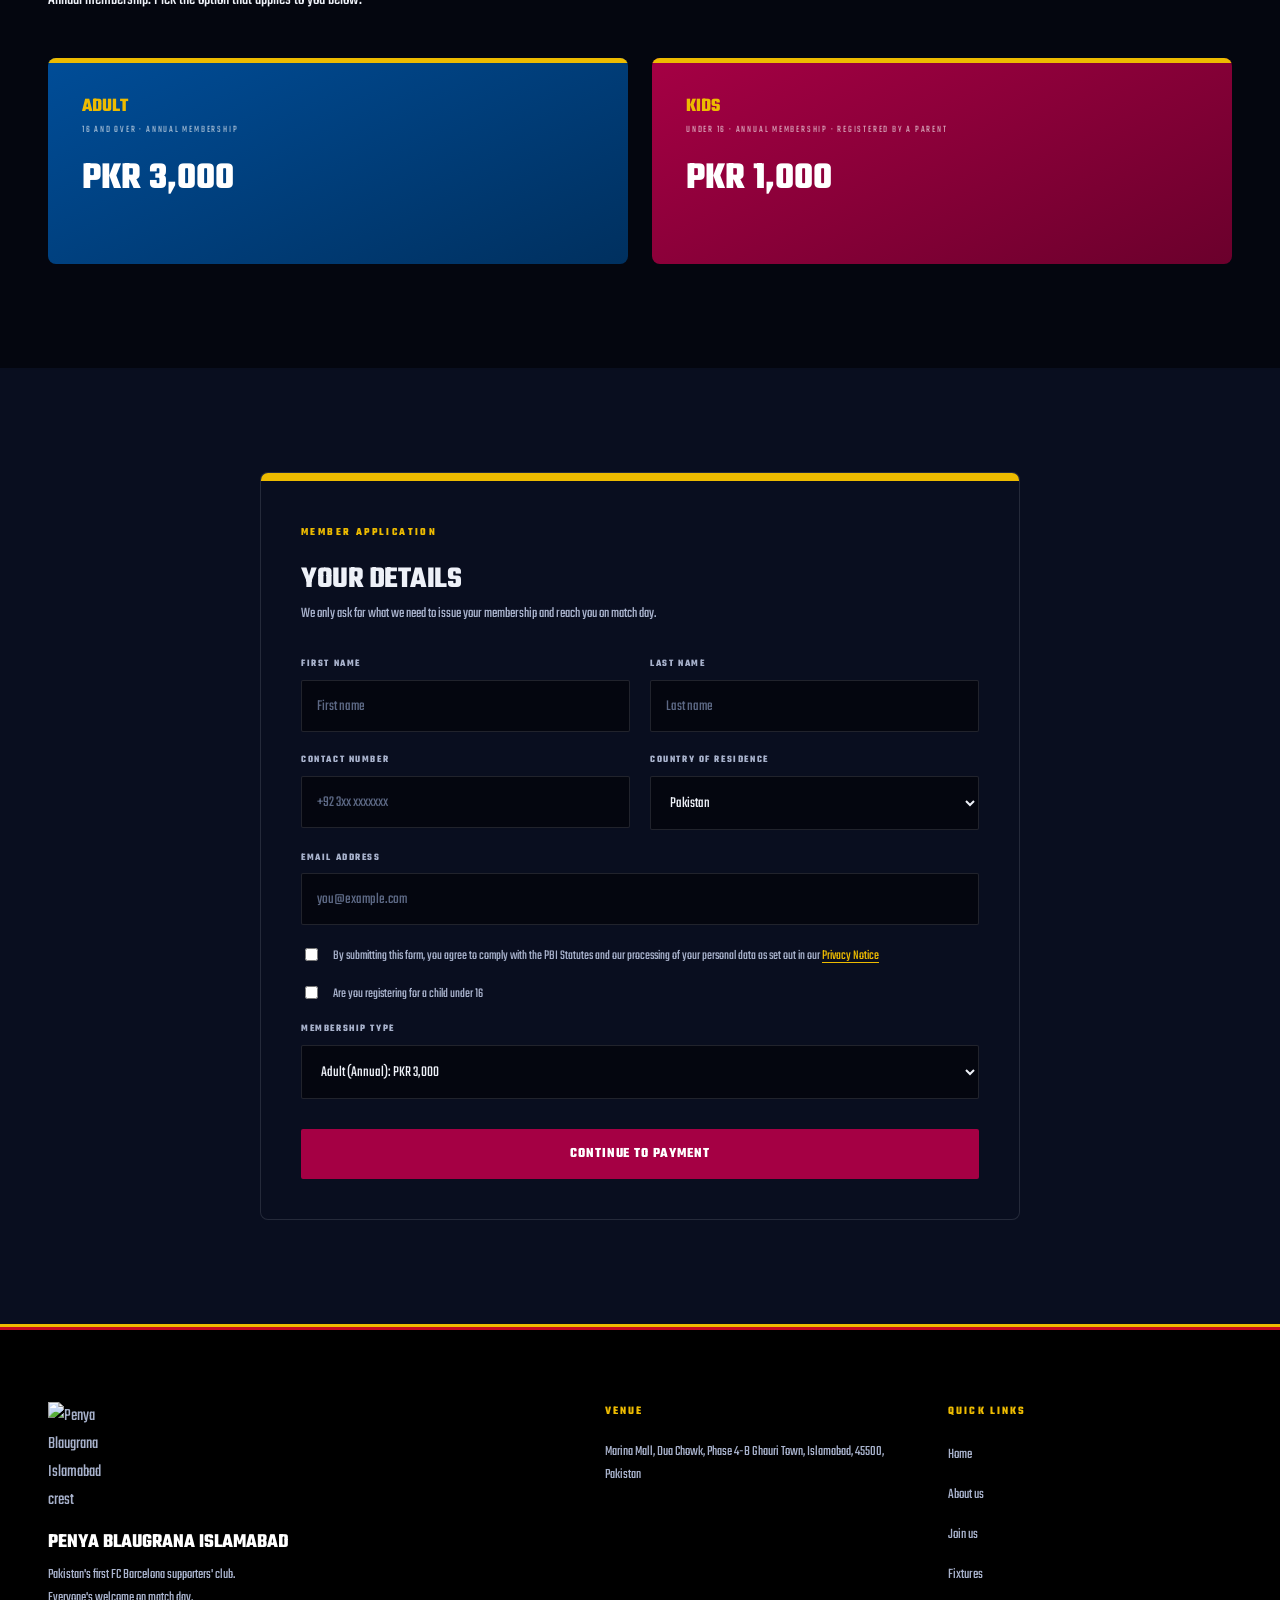
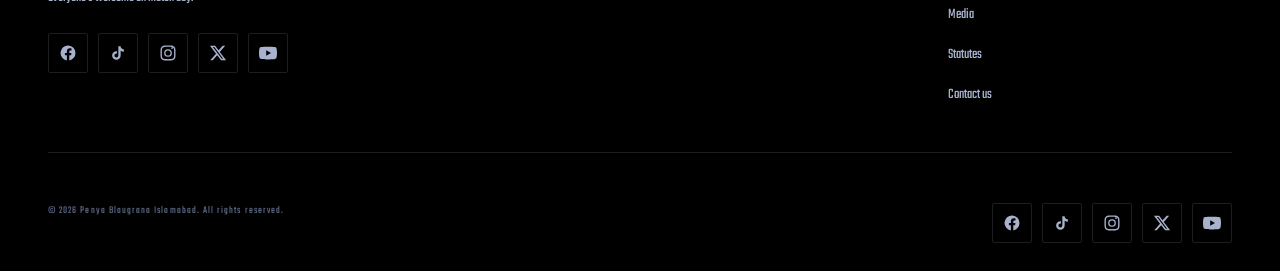
==== commit c2fb030b: "added privacy policy" ====
--- a/public/join.html
+++ b/public/join.html
@@ -118,7 +118,7 @@
       <div class="form-row full">
         <div><label>Email Address</label><input type="email" name="email" placeholder="you@example.com" required></div>
       </div>
-      <div class="checkline"><input type="checkbox" id="agree" required><label for="agree" style="margin:0">By submitting this form, you agree to comply with the PBI Statutes and our processing of your personal data as set out in our Privacy Notice</label></div>
+      <div class="checkline"><input type="checkbox" id="agree" required><label for="agree" style="margin:0">By submitting this form, you agree to comply with the PBI Statutes and our processing of your personal data as set out in our <a href="privacy.html" style="color:var(--gold);text-decoration:underline;text-underline-offset:3px">Privacy Notice</a></label></div>
       <div class="checkline"><input type="checkbox" id="child"><label for="child" style="margin:0">Are you registering for a child under 16</label></div>
       <div class="form-row" id="childRow" style="display:none">
         <div><label>Child's Full Name</label><input type="text" name="childName" placeholder="Full name"></div>
--- a/public/style.css
+++ b/public/style.css
@@ -0,0 +1,769 @@
+/* ==========================================================================
+   PENYA BLAUGRANA ISLAMABAD
+   Design direction: "Floodlights & Tifo"
+   A matchday-at-1am site. Dark floodlit canvas, real club colours, wide
+   stadium-signage display type, and a tifo mosaic as the signature element.
+   ========================================================================== */
+
+@import url('https://fonts.googleapis.com/css2?family=Teko:wght@300;400;500;600;700&display=swap');
+
+:root{
+  /* --- Club colours, official values --- */
+  --blau:#004D98;
+  --blau-lt:#0B6BC9;
+  --blau-dk:#00305F;
+  --grana:#A50044;
+  --grana-lt:#D4126A;
+  --grana-dk:#6B002C;
+  --gold:#EDBB00;
+  --gold-lt:#FFD84A;
+  --senyera:#C60B1E;
+
+  /* --- Surfaces --- */
+  --night:#04060F;
+  --night-2:#090E1F;
+  --night-3:#111834;
+  --chalk:#EEF1F8;
+  --chalk-dim:#A8B2CC;
+  --chalk-faint:#6A7590;
+  --paper:#F4F6FB;
+  --ink:#04060F;
+
+  --muted:#5C6884;
+  --muted-lt:#A8B2CC;
+  --line:rgba(238,241,248,.12);
+  --line-dark:rgba(4,6,15,.12);
+
+  --grad: linear-gradient(118deg,var(--grana) 0%, var(--grana-dk) 40%, var(--blau) 100%);
+  --stripes: repeating-linear-gradient(90deg, var(--blau) 0 14px, var(--grana) 14px 28px);
+  --senyera-rule: repeating-linear-gradient(180deg, var(--gold) 0 3px, var(--senyera) 3px 6px);
+  --shadow: 0 20px 50px rgba(0,0,0,.45);
+  --shadow-paper: 0 20px 50px rgba(4,6,15,.14);
+  --radius: 4px;
+  --radius-lg: 8px;
+  --shield: polygon(50% 0%, 100% 20%, 100% 60%, 50% 100%, 0% 60%, 0% 20%);
+
+  --display:'Teko', 'Arial Narrow', sans-serif;
+  --body:'Teko', system-ui, sans-serif;
+  --mono:'Teko', 'Arial Narrow', sans-serif;
+
+  --container:1240px;
+}
+
+*{box-sizing:border-box}
+html{scroll-behavior:smooth;-webkit-text-size-adjust:100%;touch-action:pan-y;width:100%;max-width:100vw;overflow-x:hidden}
+body{
+  margin:0;
+  font-family:var(--body);
+  color:var(--chalk);
+  background:var(--night);
+  line-height:1.6;
+  font-size:17.5px;
+  overflow-x:hidden;
+  width:100%;
+  max-width:100vw;
+  -webkit-font-smoothing:antialiased;
+  touch-action:pan-y;
+}
+
+/* --- Display type: wide, heavy, stadium signage --- */
+h1,h2,h3,h4{
+  font-family:var(--display);
+  font-variation-settings:'wdth' 118, 'wght' 800;
+  text-transform:uppercase;
+  letter-spacing:-.015em;
+  line-height:.94;
+  margin:0 0 .45em;
+  color:var(--chalk);
+  word-wrap:break-word;
+  overflow-wrap:break-word;
+}
+h1{font-size:clamp(2.6rem,7.2vw,5.6rem);font-variation-settings:'wdth' 122,'wght' 900;letter-spacing:-.03em}
+h2{font-size:clamp(2rem,4.6vw,3.5rem)}
+h3{font-size:clamp(1.35rem,2.4vw,1.9rem);font-variation-settings:'wdth' 112,'wght' 800}
+h4{font-size:1.2rem;font-variation-settings:'wdth' 110,'wght' 800;letter-spacing:0}
+h5{font-family:var(--mono);font-size:.72rem;text-transform:uppercase;letter-spacing:.18em;font-weight:700;margin:0 0 1em;color:var(--gold)}
+p{margin:0 0 1.1em;word-wrap:break-word;overflow-wrap:break-word}
+a{color:inherit;text-decoration:none}
+img{max-width:100%;display:block;height:auto}
+strong,b{font-weight:700}
+
+.container{max-width:var(--container);margin:0 auto;padding:0 28px;width:100%;overflow-x:hidden}
+
+/* --- Eyebrow: mono, senyera tick. The structural label of the whole site --- */
+.eyebrow{
+  display:inline-flex;align-items:center;gap:12px;
+  font-family:var(--mono);font-weight:700;
+  letter-spacing:.22em;text-transform:uppercase;
+  font-size:.68rem;color:var(--gold);
+  margin-bottom:16px;
+}
+
+/* --- Senyera rule: the Catalan flag as a divider. Used instead of hairlines --- */
+.stripe-rule{height:8px;background:var(--senyera-rule);width:100%}
+
+/* ==========================================================================
+   BUTTONS
+   ========================================================================== */
+.btn{
+  --btn-bg:var(--grana);
+  --btn-fg:#fff;
+  --btn-line:var(--grana);
+  display:inline-flex;align-items:center;justify-content:center;gap:10px;
+  padding:16px 34px;
+  background:var(--btn-bg);color:var(--btn-fg);
+  border:2px solid var(--btn-line);border-radius:2px;
+  font-family:var(--display);
+  font-variation-settings:'wdth' 112,'wght' 800;
+  letter-spacing:.06em;text-transform:uppercase;
+  font-size:.88rem;line-height:1;
+  cursor:pointer;position:relative;overflow:hidden;isolation:isolate;
+  transition:color .25s ease,border-color .25s ease,transform .18s ease;
+}
+/* upward colour wipe on hover — done with background-size so it works
+   regardless of whether the label is wrapped in an element or bare text */
+.btn{
+  --btn-wipe:var(--blau);
+  background-image:linear-gradient(var(--btn-wipe),var(--btn-wipe));
+  background-repeat:no-repeat;
+  background-position:0 100%;
+  background-size:100% 0%;
+  transition:background-size .34s cubic-bezier(.16,.84,.44,1),color .25s ease,border-color .25s ease,transform .18s ease;
+}
+.btn:hover{background-size:100% 100%;border-color:var(--btn-wipe)}
+.btn:active{transform:translateY(1px) scale(.99)}
+.btn:focus-visible{outline:3px solid var(--gold);outline-offset:3px}
+
+.btn.alt{--btn-bg:transparent;--btn-fg:var(--chalk);--btn-line:rgba(238,241,248,.45);--btn-wipe:var(--gold)}
+.btn.alt:hover{color:var(--ink)}
+.btn.blue{--btn-bg:var(--blau);--btn-line:var(--blau);--btn-wipe:var(--grana)}
+.btn.gold{--btn-bg:var(--gold);--btn-fg:var(--ink);--btn-line:var(--gold);--btn-wipe:var(--grana)}
+.btn.gold:hover{color:#fff}
+/* on the paper sections a ghost button needs dark ink, not chalk */
+.section-alt .btn.alt{--btn-fg:var(--ink);--btn-line:rgba(4,6,15,.35)}
+
+/* ==========================================================================
+   HEADER
+   ========================================================================== */
+.scroll-progress{
+  position:fixed;top:0;left:0;height:3px;width:0;z-index:20010;
+  background:linear-gradient(90deg,var(--grana),var(--gold));
+  transition:width .1s linear;
+}
+
+.topbar{background:#000;color:var(--gold);font-family:var(--mono);font-size:.68rem;letter-spacing:.1em;text-transform:uppercase}
+.topbar .container{display:flex;justify-content:space-between;align-items:center;padding:9px 28px;gap:16px;flex-wrap:wrap;overflow:hidden}
+
+header.site-header{
+  position:sticky;top:0;z-index:20000;
+  border-bottom:1px solid var(--line);
+  transition:padding .3s ease;
+}
+header.site-header::before{
+  content:"";position:absolute;inset:0;z-index:-1;pointer-events:none;
+  background:rgba(4,6,15,.82);
+  backdrop-filter:blur(14px);-webkit-backdrop-filter:blur(14px);
+  transition:background .3s ease;
+}
+header.site-header.condensed::before{background:rgba(4,6,15,.96)}
+header.site-header::after{content:"";position:absolute;left:0;right:0;bottom:-1px;height:2px;background:var(--senyera-rule);opacity:.9}
+header.site-header .container{display:flex;align-items:center;justify-content:space-between;padding:16px 28px;gap:20px;transition:padding .3s ease}
+header.site-header.condensed .container{padding:9px 28px}
+
+.logo{display:flex;align-items:center;gap:14px;flex-shrink:0;max-width:60%}
+.logo img{height:68px;width:auto;object-fit:contain;transition:height .3s ease;max-width:100%}
+header.site-header.condensed .logo img{height:52px}
+.logo .word{
+  font-family:var(--display);font-variation-settings:'wdth' 108,'wght' 800;
+  font-size:.95rem;line-height:1.05;text-transform:uppercase;letter-spacing:.01em;color:var(--chalk);
+  white-space:normal;
+}
+.logo .word span{display:block;color:var(--gold);font-family:var(--mono);font-size:.62rem;font-weight:700;letter-spacing:.24em;margin-top:3px}
+
+nav.main-nav{display:flex;align-items:center;gap:32px}
+nav.main-nav a{
+  font-family:var(--mono);font-weight:700;font-size:.72rem;
+  text-transform:uppercase;letter-spacing:.14em;color:var(--chalk-dim);
+  position:relative;padding:8px 0;transition:color .2s ease;
+}
+nav.main-nav a:hover{color:var(--chalk)}
+nav.main-nav a.active{color:var(--gold)}
+nav.main-nav a::after{
+  content:"";position:absolute;left:0;bottom:0;height:2px;width:0;
+  background:var(--gold);transition:width .3s cubic-bezier(.16,.84,.44,1);
+}
+nav.main-nav a:hover::after,nav.main-nav a.active::after{width:100%}
+
+.header-cta{display:flex;align-items:center;gap:16px}
+.header-cta .btn{padding:12px 24px;font-size:.76rem}
+.hamburger{display:none;flex-direction:column;gap:5px;cursor:pointer;padding:6px}
+.hamburger span{width:26px;height:2px;background:var(--chalk);transition:.3s ease}
+.hamburger.open span:nth-child(1){transform:translateY(7px) rotate(45deg)}
+.hamburger.open span:nth-child(2){opacity:0}
+.hamburger.open span:nth-child(3){transform:translateY(-7px) rotate(-45deg)}
+
+/* ==========================================================================
+   HERO — the tifo wall
+   ========================================================================== */
+.hero{
+  position:relative;
+  min-height:min(92vh,860px);
+  display:flex;align-items:center;
+  padding:120px 0 100px;
+  background:var(--night);
+  overflow:hidden;
+  isolation:isolate;
+}
+.tifo{
+  position:absolute;inset:0;z-index:0;
+  display:grid;gap:3px;padding:3px;
+  pointer-events:none;
+}
+.tifo-card{
+  border-radius:1px;
+  opacity:0;
+  transform:scale(.4);
+  will-change:transform,opacity,background-color;
+  transition:transform .45s cubic-bezier(.2,.9,.3,1.4),background-color .45s ease,opacity .5s ease,box-shadow .45s ease;
+}
+.tifo.dealt .tifo-card{opacity:1;transform:scale(1)}
+.tifo-card.lit{
+  background-color:var(--gold) !important;
+  transform:scale(1.5);
+  box-shadow:0 0 18px 4px rgba(237,187,0,.55);
+  z-index:2;
+}
+/* veil keeps the headline readable over the mosaic */
+.hero-veil{
+  position:absolute;inset:0;z-index:1;pointer-events:none;
+  background:
+    radial-gradient(ellipse 62% 74% at 34% 50%, rgba(4,6,15,.94) 0%, rgba(4,6,15,.82) 42%, rgba(4,6,15,.28) 75%, transparent 100%),
+    linear-gradient(180deg, rgba(4,6,15,.9) 0%, transparent 22%, transparent 66%, rgba(4,6,15,.96) 100%);
+}
+.hero .container{position:relative;z-index:3;max-width:var(--container)}
+.hero-inner{max-width:720px;margin:0 auto;text-align:center}
+
+.hero-kicker{
+  display:flex;align-items:center;justify-content:center;gap:14px;
+  font-family:var(--mono);font-size:.7rem;font-weight:700;
+  letter-spacing:.2em;text-transform:uppercase;color:var(--gold);
+  margin-bottom:26px;
+}
+.hero-kicker img{width:60px;height:60px;object-fit:contain;flex-shrink:0}
+.hero-kicker span{display:block;color:var(--chalk-dim);font-size:.62rem;letter-spacing:.16em;margin-top:2px}
+
+.hero h1{margin-bottom:0;line-height:.86}
+.hero h1 .l1{display:block;color:var(--chalk)}
+.hero h1 .l2{display:block;color:var(--gold)}
+.hero h1 .l3{display:block;color:var(--chalk)}
+.hero-sub{
+  font-size:1.08rem;color:var(--chalk-dim);max-width:520px;
+  margin:30px auto 34px;line-height:1.7;
+}
+.hero-sub b{color:var(--chalk);font-weight:700}
+.hero .cta-row{display:flex;flex-direction:column;gap:14px;align-items:center}
+
+.hero-meta{
+  display:flex;gap:30px;flex-wrap:wrap;justify-content:center;
+  margin-top:52px;padding-top:26px;
+  border-top:1px solid var(--line);
+  font-family:var(--mono);font-size:.68rem;letter-spacing:.12em;text-transform:uppercase;color:var(--muted-lt);
+}
+.hero-meta b{display:block;color:var(--gold);font-size:.95rem;letter-spacing:.04em;margin-bottom:3px}
+.stripe-decor{display:none}
+
+/* ==========================================================================
+   LED TICKER — the stadium board
+   ========================================================================== */
+.ticker{
+  position:relative;overflow:hidden;
+  background:var(--blau);
+  border-top:2px solid var(--gold);border-bottom:2px solid var(--gold);
+  padding:16px 0;
+}
+.ticker-track{display:flex;width:max-content;animation:tickerRun 38s linear infinite}
+.ticker-track span{
+  font-family:var(--display);font-variation-settings:'wdth' 120,'wght' 900;
+  font-size:clamp(1.4rem,3vw,2.2rem);text-transform:uppercase;
+  letter-spacing:-.01em;color:var(--gold);
+  padding:0 26px;white-space:nowrap;display:flex;align-items:center;gap:26px;
+}
+.ticker-track span i{
+  font-style:normal;color:transparent;-webkit-text-stroke:1.5px rgba(237,187,0,.55);
+}
+.ticker-track span::after{
+  content:"";width:14px;height:14px;background:var(--gold);
+  clip-path:var(--shield);flex-shrink:0;
+}
+@keyframes tickerRun{from{transform:translateX(0)}to{transform:translateX(-50%)}}
+.ticker:hover .ticker-track{animation-play-state:paused}
+
+/* ==========================================================================
+   PAGE HERO (inner pages)
+   ========================================================================== */
+.page-hero{
+  position:relative;overflow:hidden;
+  padding:110px 0 90px;
+  background:var(--night);
+  isolation:isolate;
+}
+.page-hero .tifo{opacity:.55}
+.page-hero .hero-veil{
+  background:
+    radial-gradient(ellipse 70% 90% at 30% 50%, rgba(4,6,15,.95) 0%, rgba(4,6,15,.75) 50%, rgba(4,6,15,.2) 100%),
+    linear-gradient(180deg, rgba(4,6,15,.92) 0%, transparent 30%, rgba(4,6,15,.95) 100%);
+}
+.page-hero .container{position:relative;z-index:3}
+.page-hero h1{font-size:clamp(2.4rem,6vw,4.4rem);color:var(--chalk);margin-bottom:18px}
+.page-hero h1 em{font-style:normal;color:var(--gold)}
+.page-hero p{max-width:560px;color:var(--chalk-dim);font-size:1.05rem;margin:0}
+
+/* ==========================================================================
+   MATCHDAY SCOREBOARD
+   ========================================================================== */
+.fixtures{padding:96px 0;background:var(--night);position:relative}
+.fixtures .container>.fixtures-card{
+  position:relative;overflow:hidden;
+  background:linear-gradient(150deg,var(--night-3) 0%,var(--night-2) 55%,#000 100%);
+  border:1px solid rgba(237,187,0,.22);
+  border-radius:var(--radius-lg);
+  padding:52px 40px 44px;
+  box-shadow:var(--shadow);
+}
+.fixtures .fixtures-card::before{
+  content:"";position:absolute;top:0;left:0;right:0;height:4px;background:var(--senyera-rule);
+}
+/* faint floodlight wash from above */
+.fixtures .fixtures-card::after{
+  content:"";position:absolute;inset:0;pointer-events:none;
+  background:radial-gradient(ellipse 70% 50% at 50% -10%, rgba(237,187,0,.16), transparent 70%);
+}
+.fixtures .fixtures-card>*{position:relative;z-index:2}
+.scoreboard-head{display:flex;justify-content:space-between;align-items:flex-end;gap:20px;flex-wrap:wrap;margin-bottom:6px}
+.fixtures .section-title{margin-bottom:0;color:var(--chalk)}
+.live-dot{
+  display:inline-flex;align-items:center;gap:8px;
+  font-family:var(--mono);font-size:.66rem;letter-spacing:.18em;text-transform:uppercase;color:var(--chalk-dim);
+}
+.live-dot::before{content:"";width:8px;height:8px;border-radius:50%;background:var(--gold);animation:livePulse 1.8s ease-in-out infinite}
+@keyframes livePulse{0%,100%{opacity:1;box-shadow:0 0 0 0 rgba(237,187,0,.6)}50%{opacity:.55;box-shadow:0 0 0 7px rgba(237,187,0,0)}}
+
+.next-match-strip{
+  font-family:var(--mono);font-size:.85rem;color:var(--chalk-dim);
+  margin:14px 0 4px;letter-spacing:.04em;
+}
+.next-match-strip b{color:var(--gold);font-weight:700}
+
+.countdown{display:flex;justify-content:flex-start;align-items:flex-start;gap:4px;margin:26px 0 14px;flex-wrap:wrap}
+.countdown .box{text-align:center;min-width:96px;padding:14px 8px 10px;background:rgba(0,0,0,.45);border:1px solid var(--line);border-radius:3px}
+.countdown .box b{
+  display:block;font-family:var(--mono);font-weight:700;
+  font-size:clamp(2.2rem,6vw,3.6rem);line-height:1;color:var(--gold);
+  font-variant-numeric:tabular-nums;
+}
+.countdown .box small{
+  display:block;margin-top:8px;font-family:var(--mono);font-size:.6rem;
+  letter-spacing:.2em;text-transform:uppercase;color:var(--muted-lt);
+}
+.countdown .colon{
+  font-family:var(--mono);font-weight:700;font-size:clamp(1.6rem,4vw,2.4rem);
+  color:rgba(238,241,248,.22);align-self:center;padding:0 2px;
+}
+
+/* the honest, local detail: kickoff time in two cities */
+.clock-row{
+  display:flex;gap:0;flex-wrap:wrap;margin:26px 0 4px;
+  border:1px solid var(--line);border-radius:3px;overflow:hidden;
+}
+.clock-cell{flex:1 1 200px;padding:18px 22px;background:rgba(0,0,0,.3)}
+.clock-cell+.clock-cell{border-left:1px solid var(--line)}
+.clock-cell .city{font-family:var(--mono);font-size:.62rem;letter-spacing:.2em;text-transform:uppercase;color:var(--muted-lt);margin-bottom:6px}
+.clock-cell .city-flag{display:inline-block;width:18px;height:13px;object-fit:cover;vertical-align:middle;margin-right:8px;border-radius:1px;box-shadow:0 0 0 1px rgba(0,0,0,.25)}
+.clock-cell .time{font-family:var(--mono);font-weight:700;font-size:1.5rem;color:var(--chalk);font-variant-numeric:tabular-nums}
+.clock-cell.here .time{color:var(--gold)}
+.clock-cell .note{font-size:.78rem;color:var(--muted-lt);margin:4px 0 0}
+
+.venue-line{font-family:var(--mono);font-size:.72rem;letter-spacing:.1em;color:var(--muted-lt);margin:18px 0 30px}
+.venue-line span{color:var(--chalk);font-weight:700}
+.api-note{font-family:var(--mono);font-size:.6rem;letter-spacing:.14em;text-transform:uppercase;color:var(--muted);margin:0 0 24px}
+
+.fixture-scroll{display:flex;gap:16px;overflow-x:auto;padding-bottom:12px;scroll-snap-type:x mandatory;scrollbar-width:thin}
+.fixture-scroll::-webkit-scrollbar{height:4px}
+.fixture-scroll::-webkit-scrollbar-thumb{background:var(--grana);border-radius:4px}
+.fixture-card{
+  scroll-snap-align:start;min-width:280px;flex-shrink:0;
+  background:rgba(0,0,0,.5);border:1px solid var(--line);
+  border-left:3px solid var(--grana);border-radius:3px;padding:22px;
+}
+.fixture-card .teams{display:flex;align-items:center;justify-content:space-between;gap:12px;margin-bottom:14px}
+.fixture-card .teams img{width:46px;height:46px;object-fit:contain}
+.fixture-card .vs{font-family:var(--mono);color:var(--gold);font-weight:700;font-size:.7rem;letter-spacing:.14em}
+.fixture-card .names{display:flex;justify-content:space-between;gap:10px;font-family:var(--mono);font-size:.66rem;letter-spacing:.06em;text-transform:uppercase;color:var(--chalk-dim);margin-bottom:14px}
+.fixture-card .meta{font-family:var(--mono);font-size:.68rem;color:var(--muted-lt);margin-bottom:4px}
+.fixture-card .comp{color:var(--gold);font-weight:700}
+.fixture-card .venue-tag{color:var(--chalk);font-weight:700}
+.fixture-card .mini-countdown{
+  display:inline-block;margin-top:10px;padding:5px 12px;border-radius:2px;
+  font-family:var(--mono);font-size:.62rem;letter-spacing:.12em;text-transform:uppercase;
+  color:var(--gold);background:rgba(237,187,0,.1);border:1px solid rgba(237,187,0,.28);
+}
+.fixture-card a{
+  display:block;margin-top:16px;text-align:center;padding:11px;
+  border:1px solid var(--line);border-radius:2px;
+  font-family:var(--mono);text-transform:uppercase;font-size:.66rem;letter-spacing:.14em;color:var(--chalk);
+  transition:.25s ease;
+}
+.fixture-card a:hover{background:var(--grana);border-color:var(--grana)}
+.loading-msg{font-family:var(--mono);font-size:.75rem;letter-spacing:.1em;color:var(--muted-lt);padding:24px 0}
+
+/* ==========================================================================
+   SECTIONS
+   ========================================================================== */
+section{padding:104px 0;position:relative}
+.split{display:grid;grid-template-columns:1.05fr .95fr;gap:70px;align-items:center}
+.split img{border-radius:var(--radius-lg)}
+.split p{color:var(--chalk-dim);max-width:56ch}
+.split .eyebrow + h2{margin-bottom:24px}
+
+/* framed image: gold hairline offset, like a stadium photo print */
+.framed{position:relative}
+.framed img{position:relative;z-index:2;border-radius:var(--radius-lg)}
+.framed::after{
+  content:"";position:absolute;inset:18px -18px -18px 18px;z-index:1;
+  border:1px solid rgba(237,187,0,.4);border-radius:var(--radius-lg);
+}
+
+.section-alt{background:var(--night-2);color:var(--chalk-dim)}
+.section-alt h1,.section-alt h2,.section-alt h3,.section-alt h4{color:var(--chalk)}
+.section-alt p,.section-alt li{color:var(--muted-lt)}
+.section-alt .eyebrow{color:var(--gold)}
+.section-tint{background:var(--night-2);color:var(--chalk-dim)}
+.section-tint h2,.section-tint h3,.section-tint h4{color:var(--chalk)}
+
+/* Alternating club-colour panels */
+.tile-blau{background:linear-gradient(155deg,var(--blau) 0%,var(--blau-dk) 100%)}
+.tile-grana{background:linear-gradient(155deg,var(--grana) 0%,var(--grana-dk) 100%)}
+.tile-blau,.tile-grana{color:rgba(255,255,255,.88);position:relative;overflow:hidden}
+.tile-blau h2,.tile-blau h3,.tile-blau h4,.tile-grana h2,.tile-grana h3,.tile-grana h4{color:#fff}
+.tile-blau p,.tile-blau ul,.tile-blau li,.tile-grana p,.tile-grana ul,.tile-grana li{color:rgba(255,255,255,.84)}
+.tile-blau .eyebrow,.tile-grana .eyebrow{color:var(--gold)}
+section.tile-blau>*,section.tile-grana>*{position:relative;z-index:2}
+
+/* ==========================================================================
+   VALUE CARDS
+   ========================================================================== */
+.values-grid{display:grid;grid-template-columns:repeat(3,1fr);gap:2px;margin-top:56px;background:var(--line);border:1px solid var(--line)}
+.value-card{
+  position:relative;overflow:hidden;
+  background:var(--night-2);
+  border-radius:0;padding:42px 34px 46px;
+  transition:background .4s ease;
+}
+.value-card.tile-blau{background:linear-gradient(155deg,var(--blau) 0%,var(--blau-dk) 100%);border:none}
+.value-card.tile-grana{background:linear-gradient(155deg,var(--grana) 0%,var(--grana-dk) 100%);border:none}
+.value-card::before{
+  content:"";position:absolute;top:0;left:0;right:0;height:3px;
+  background:var(--gold);transform:scaleX(0);transform-origin:left;
+  transition:transform .5s cubic-bezier(.16,.84,.44,1);
+}
+.value-card:hover::before{transform:scaleX(1)}
+.value-card .icon-wrap{
+  width:52px;height:52px;background:var(--gold);
+  clip-path:var(--shield);border-radius:0;
+  display:flex;align-items:center;justify-content:center;margin-bottom:24px;
+  transition:transform .4s cubic-bezier(.16,.84,.44,1);
+}
+.value-card:hover .icon-wrap{transform:translateY(-4px) scale(1.06)}
+.value-card .icon-wrap img{width:24px;height:24px;filter:brightness(0)}
+.value-card h4{margin-bottom:14px;color:#fff}
+.value-card p,.value-card ul{font-size:.95rem;color:rgba(255,255,255,.8);margin-bottom:0}
+.value-card ul{padding-left:0;margin:0;list-style:none}
+.value-card li{position:relative;padding-left:20px;margin-bottom:9px}
+.value-card li::before{content:"";position:absolute;left:0;top:.62em;width:9px;height:11px;background:var(--gold);clip-path:var(--shield)}
+
+/* ==========================================================================
+   BANNER CTA
+   ========================================================================== */
+.banner-cta{
+  position:relative;overflow:hidden;text-align:left;
+  background:var(--night-2);
+  padding:96px 0;
+  border-top:1px solid var(--line);border-bottom:1px solid var(--line);
+}
+.banner-cta::before{
+  content:"";position:absolute;inset:0;opacity:.16;
+  background:var(--stripes);
+  mask-image:linear-gradient(90deg,transparent 40%,#000 100%);
+  -webkit-mask-image:linear-gradient(90deg,transparent 40%,#000 100%);
+}
+.banner-cta .container{position:relative;z-index:2;max-width:var(--container)}
+.banner-cta h2{color:var(--chalk);max-width:16ch}
+.banner-cta p{max-width:52ch;color:var(--chalk-dim);margin-bottom:32px}
+
+/* ==========================================================================
+   GALLERY / VENUE
+   ========================================================================== */
+.venue-gallery{display:grid;grid-template-columns:1.25fr .75fr;gap:16px;margin-bottom:48px}
+.venue-gallery img{border-radius:var(--radius-lg);height:100%;width:100%;object-fit:cover}
+.venue-gallery .stack{display:grid;gap:16px}
+
+.our-trips-media{position:relative}
+.our-trips-media img{border-radius:var(--radius-lg)}
+.our-trips-media .badge{
+  position:absolute;bottom:-26px;right:-20px;width:92px;height:104px;
+  background:var(--gold);clip-path:var(--shield);border-radius:0;
+  padding:24px;box-shadow:var(--shadow);
+  filter:brightness(0);
+}
+
+/* ==========================================================================
+   FORMS — styled as a membership card
+   ========================================================================== */
+form.card-form{
+  position:relative;
+  background:var(--night-2);color:var(--chalk);
+  border:1px solid var(--line);
+  border-radius:var(--radius-lg);
+  padding:44px 40px 40px;
+  overflow:hidden;
+}
+form.card-form::before{content:"";position:absolute;top:0;left:0;right:0;height:8px;background:var(--gold)}
+form.card-form h3{color:var(--chalk);margin-bottom:8px;margin-top:8px}
+form.card-form .sub{color:var(--muted-lt);font-size:.92rem;margin-bottom:30px}
+.form-row{display:grid;grid-template-columns:1fr 1fr;gap:20px;margin-bottom:20px}
+.form-row.full{grid-template-columns:1fr}
+label{
+  display:block;font-family:var(--mono);font-size:.62rem;font-weight:700;
+  letter-spacing:.16em;text-transform:uppercase;color:var(--muted-lt);margin-bottom:8px;
+}
+input,select,textarea{
+  width:100%;padding:14px 15px;
+  border:1px solid var(--line);border-radius:2px;
+  font-family:var(--body);font-size:.96rem;color:var(--chalk);background:var(--night);
+  transition:border-color .2s ease,box-shadow .2s ease;
+}
+input::placeholder,textarea::placeholder{color:var(--muted)}
+input:hover,select:hover,textarea:hover{border-color:rgba(237,187,0,.35)}
+input:focus,select:focus,textarea:focus{outline:none;border-color:var(--gold);box-shadow:0 0 0 3px rgba(237,187,0,.12)}
+textarea{min-height:130px;resize:vertical}
+.checkline{display:flex;gap:12px;align-items:flex-start;font-size:.85rem;color:var(--muted-lt);margin:16px 0}
+.checkline input[type=checkbox]{width:auto;margin-top:3px;accent-color:var(--gold);flex-shrink:0}
+.checkline label{font-family:var(--body);font-size:.85rem;letter-spacing:0;text-transform:none;font-weight:400;color:var(--muted-lt)}
+
+.benefits-list{list-style:none;padding:0;margin:28px 0;display:grid;gap:14px}
+.benefits-list li{display:flex;gap:14px;align-items:flex-start;color:rgba(255,255,255,.9);font-size:.96rem}
+.benefits-list li::before{
+  content:"";width:12px;height:15px;flex-shrink:0;margin-top:.35em;
+  background:var(--gold);clip-path:var(--shield);
+}
+.section-alt .benefits-list li{color:var(--muted-lt)}
+
+/* ==========================================================================
+   FEES — membership tiers as ticket stubs
+   ========================================================================== */
+.fees-grid{display:grid;grid-template-columns:1fr 1fr;gap:24px;margin-top:44px}
+.fee-card{
+  position:relative;overflow:hidden;
+  border-radius:var(--radius-lg);padding:40px 34px;
+  color:#fff;text-align:left;
+  transition:transform .4s cubic-bezier(.16,.84,.44,1);
+}
+.fee-card::before{content:"";position:absolute;top:0;left:0;right:0;height:5px;background:var(--gold)}
+.fee-card h4{color:var(--gold);margin-bottom:6px}
+.fee-card .tier-note{font-family:var(--mono);font-size:.62rem;letter-spacing:.18em;text-transform:uppercase;color:rgba(255,255,255,.6);margin:0}
+.fee-card .price{
+  font-family:var(--mono);font-weight:700;font-size:2.4rem;
+  margin:22px 0 26px;color:#fff;font-variant-numeric:tabular-nums;line-height:1;
+}
+.fee-card .btn{width:100%}
+
+/* ==========================================================================
+   CONTACT
+   ========================================================================== */
+.contact-wrap{display:grid;grid-template-columns:.85fr 1.15fr;gap:60px;align-items:start}
+.contact-card img{border-radius:var(--radius-lg);margin-bottom:30px}
+.contact-detail{display:flex;gap:16px;margin-bottom:24px;align-items:flex-start}
+.contact-detail .icon{
+  width:40px;height:46px;flex-shrink:0;
+  background:var(--gold);clip-path:var(--shield);border-radius:0;
+  color:var(--ink);display:flex;align-items:center;justify-content:center;
+  font-family:var(--display);font-variation-settings:'wdth' 110,'wght' 900;font-size:.85rem;
+}
+.contact-detail h5{margin-bottom:5px;color:var(--gold)}
+.contact-detail p{margin:0;color:var(--chalk-dim);font-size:.95rem}
+.section-alt .contact-detail p{color:var(--muted)}
+
+.social-row{display:flex;gap:10px;margin-top:24px}
+.social-row a{
+  width:40px;height:40px;border-radius:2px;border:1px solid var(--line);
+  display:flex;align-items:center;justify-content:center;
+  color:var(--chalk-dim);
+  transition:.25s ease;
+}
+.social-row a svg{width:18px;height:18px;fill:currentColor;display:block}
+.social-row a:hover{background:var(--gold);border-color:var(--gold);color:var(--ink);transform:translateY(-3px)}
+
+/* ==========================================================================
+   STATUTES
+   ========================================================================== */
+.statutes-body{
+  max-width:860px;margin:0 auto;
+  background:linear-gradient(155deg,var(--blau) 0%,var(--blau-dk) 100%);color:#fff;
+  padding:56px 52px;border-radius:var(--radius-lg);
+  box-shadow:var(--shadow-paper);position:relative;overflow:hidden;
+}
+.statutes-body::before{content:"";position:absolute;top:0;left:0;bottom:0;width:8px;background:var(--gold)}
+.statutes-body h2{color:var(--gold);font-size:1.7rem;margin-top:52px;padding-bottom:12px;border-bottom:1px solid rgba(255,255,255,.2)}
+.statutes-body h2:first-child{margin-top:0}
+.statutes-body h5{margin-top:26px;color:var(--gold);font-family:var(--mono);letter-spacing:.14em}
+.statutes-body p,.statutes-body ul,.statutes-body ol,.statutes-body li{color:rgba(255,255,255,.88)}
+.statutes-body li{margin-bottom:8px}
+
+/* Tables inside statutes/privacy body */
+.statutes-body .table-wrap{overflow-x:auto;margin:18px 0 26px;-webkit-overflow-scrolling:touch}
+.statutes-body table{
+  width:100%;border-collapse:collapse;
+  font-family:var(--body);font-size:.92rem;
+  background:rgba(0,0,0,.18);border:1px solid rgba(255,255,255,.14);border-radius:3px;overflow:hidden;
+}
+.statutes-body table thead th{
+  font-family:var(--mono);font-weight:700;font-size:.66rem;
+  letter-spacing:.14em;text-transform:uppercase;color:var(--gold);
+  text-align:left;padding:14px 16px;
+  background:rgba(0,0,0,.32);border-bottom:1px solid rgba(237,187,0,.3);
+  white-space:nowrap;
+}
+.statutes-body table tbody td{
+  padding:13px 16px;color:rgba(255,255,255,.86);
+  border-bottom:1px solid rgba(255,255,255,.1);vertical-align:top;line-height:1.5;
+}
+.statutes-body table tbody tr:last-child td{border-bottom:none}
+.statutes-body table tbody tr:nth-child(even){background:rgba(0,0,0,.12)}
+.statutes-body table a{color:var(--gold);text-decoration:underline;text-underline-offset:3px}
+.statutes-body table a:hover{color:var(--gold-lt)}
+
+/* ==========================================================================
+   FOOTER
+   ========================================================================== */
+footer{background:#000;color:var(--chalk-dim);padding:0 0 28px;position:relative}
+footer::before{content:"";display:block;height:6px;background:var(--senyera-rule)}
+.footer-grid{display:grid;grid-template-columns:1.4fr .8fr .8fr;gap:60px;padding:72px 0 44px;border-bottom:1px solid var(--line)}
+.footer-brand img{width:74px;margin-bottom:20px}
+.footer-brand h4{color:#fff;font-size:1.25rem;margin-bottom:10px}
+.footer-brand p{font-size:.9rem;color:var(--muted-lt);max-width:34ch}
+footer h5{color:var(--gold);margin-bottom:20px}
+footer ul{list-style:none;padding:0;margin:0;display:grid;gap:12px}
+footer ul a{color:var(--chalk-dim);font-size:.92rem;transition:.2s ease;position:relative}
+footer ul a:hover{color:var(--gold);padding-left:6px}
+footer p{font-size:.9rem;color:var(--muted-lt)}
+.footer-bottom{
+  display:flex;justify-content:space-between;align-items:center;gap:18px;flex-wrap:wrap;
+  padding-top:26px;font-family:var(--mono);font-size:.66rem;letter-spacing:.1em;color:var(--muted);
+}
+
+/* ==========================================================================
+   RESPONSIVE
+   ========================================================================== */
+@media(max-width:1000px){
+  nav.main-nav{
+    position:fixed;inset:0 0 0 auto;width:min(84vw,340px);
+    background:var(--night-2);border-left:1px solid var(--line);
+    flex-direction:column;align-items:flex-start;justify-content:center;
+    padding:40px 34px;gap:26px;
+    transform:translateX(100%);transition:transform .38s cubic-bezier(.16,.84,.44,1);z-index:9999;
+  }
+  nav.main-nav a{font-size:1rem;letter-spacing:.1em;position:relative;z-index:10000}
+  nav.main-nav.open{transform:translateX(0)}
+  .hamburger{display:flex;z-index:10001;position:relative}
+  .header-cta .btn{display:none}
+  .split,.contact-wrap,.venue-gallery,.footer-grid{grid-template-columns:1fr}
+  .split{gap:44px}
+  .values-grid{grid-template-columns:1fr}
+  .form-row{grid-template-columns:1fr}
+  .fees-grid{grid-template-columns:1fr}
+  .footer-grid{gap:44px}
+  .framed::after{display:none}
+  .our-trips-media .badge{right:10px;bottom:-20px;width:74px;height:84px;padding:19px}
+}
+@media(max-width:700px){
+  body{font-size:16px}
+  section{padding:72px 0}
+  .container{padding:0 20px}
+  .hero{min-height:auto;padding:80px 0 70px}
+  .hero-meta{gap:22px}
+  .fixtures .container>.fixtures-card{padding:34px 22px 32px}
+  .countdown{gap:2px}
+  .countdown .box{min-width:0;flex:1 1 68px;padding:12px 4px 8px}
+  .countdown .colon{display:none}
+  .statutes-body{padding:34px 26px 34px 30px}
+  form.card-form{padding:32px 24px}
+  .clock-cell+.clock-cell{border-left:none;border-top:1px solid var(--line)}
+  .footer-bottom{justify-content:flex-start}
+}
+@media(max-width:560px){
+  body{font-size:15px}
+  section{padding:60px 0}
+  .container{padding:0 16px}
+  .topbar .container{padding:8px 16px;gap:12px;flex-direction:column;align-items:flex-start}
+  .topbar .container span:last-child{align-self:flex-end}
+  header.site-header .container{padding:12px 16px}
+  .logo{max-width:70%;gap:10px;align-items:center}
+  .logo img{height:64px}
+  .logo .word{font-size:.8rem;white-space:normal}
+  .logo .word span{font-size:.56rem}
+  h1{font-size:2.2rem}
+  h2{font-size:1.8rem}
+  h3{font-size:1.4rem}
+  .hero{padding:60px 0 50px}
+  .hero-content{padding:0 16px}
+  .split{gap:32px}
+  .btn{padding:14px 28px;font-size:.82rem}
+  .card{padding:24px 20px}
+  .fixtures .container>.fixtures-card{padding:28px 18px 26px}
+  .fixtures-card h2{font-size:1.6rem}
+  .match-row{flex-direction:column;gap:12px}
+  .match-row .team{width:100%;text-align:center}
+  .match-row .vs{display:none}
+  .match-row .time{width:100%;text-align:center}
+  .countdown .box{flex:1 1 60px;padding:10px 4px 6px}
+  .countdown .box .num{font-size:1.8rem}
+  .gallery{grid-template-columns:1fr}
+  .gallery figure:nth-child(1){grid-column:auto;grid-row:auto}
+  .insta-panel{padding:60px 20px}
+  .insta-panel-head{flex-direction:column;align-items:flex-start;gap:12px}
+  .insta-panel-head a.follow{margin-left:0;margin-top:8px}
+  .form-row{gap:16px}
+  .input-group label{font-size:.88rem}
+  .input-group input,.input-group select,.input-group textarea{font-size:16px}
+  .fees-grid{gap:16px}
+  .fee-card{padding:24px 20px}
+  .statutes-body{padding:28px 20px 28px 24px}
+  .footer-grid{gap:32px}
+  .footer-brand p{max-width:100%}
+  .footer-bottom{flex-direction:column;align-items:flex-start;gap:12px}
+  .social-row{gap:16px}
+  .social-row a{width:36px;height:36px;font-size:.85rem}
+  .values-grid{gap:24px}
+  .value-card{padding:24px 20px}
+  *{max-width:100%;word-wrap:break-word;overflow-wrap:break-word}
+  .container,section,.card,.hero-inner,.hero,.split,.contact-wrap,.venue-gallery,.footer-grid{overflow-x:hidden}
+}
+@media(max-width:420px){
+  body{font-size:14px}
+  section{padding:50px 0}
+  .container{padding:0 14px}
+  h1{font-size:1.9rem}
+  h2{font-size:1.6rem}
+  h3{font-size:1.3rem}
+  .hero{padding:50px 0 40px}
+  .btn{padding:12px 24px;font-size:.78rem}
+  .card{padding:20px 16px}
+  .fixtures .container>.fixtures-card{padding:24px 16px 22px}
+  .countdown .box{flex:1 1 54px;padding:8px 3px 5px}
+  .countdown .box .num{font-size:1.6rem}
+  .form-row{gap:14px}
+  .input-group input,.input-group select,.input-group textarea{padding:12px 14px}
+  .fees-grid{gap:14px}
+  .fee-card{padding:20px 16px}
+  .footer-grid{gap:24px}
+}
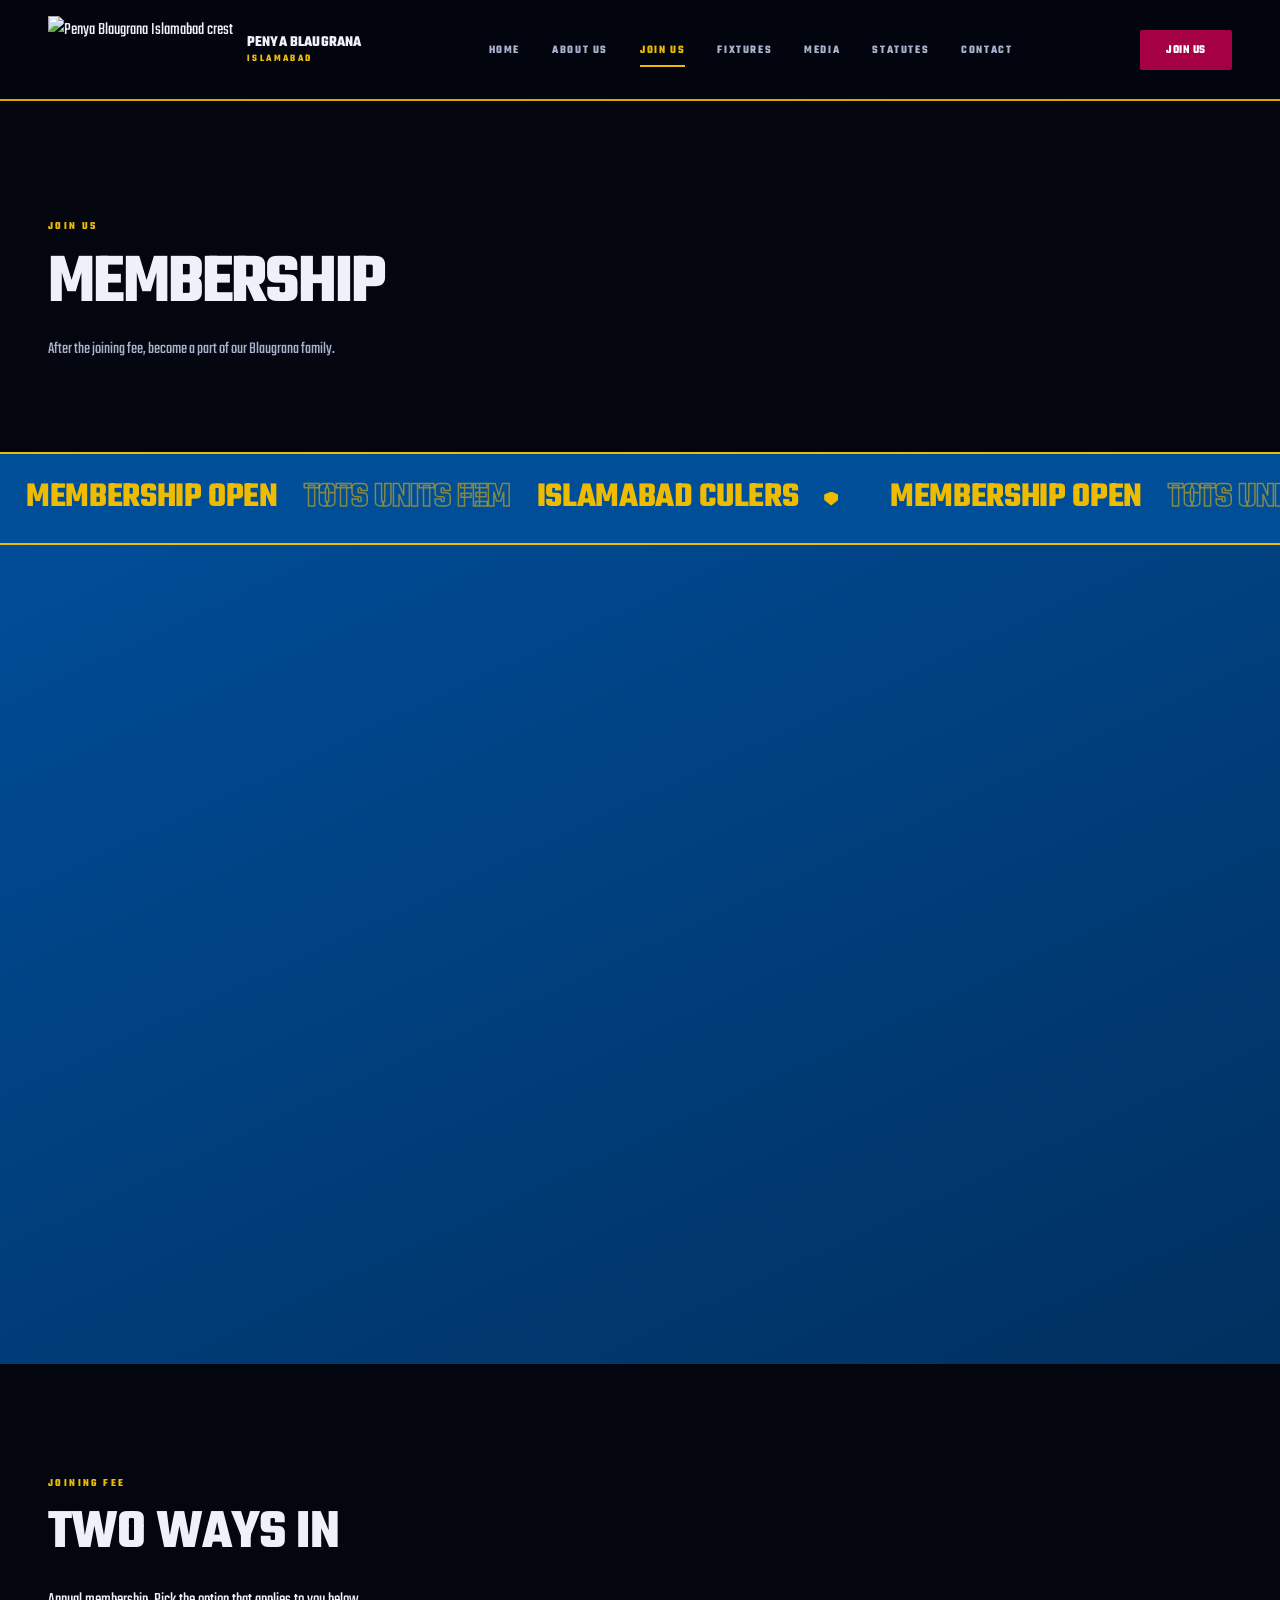
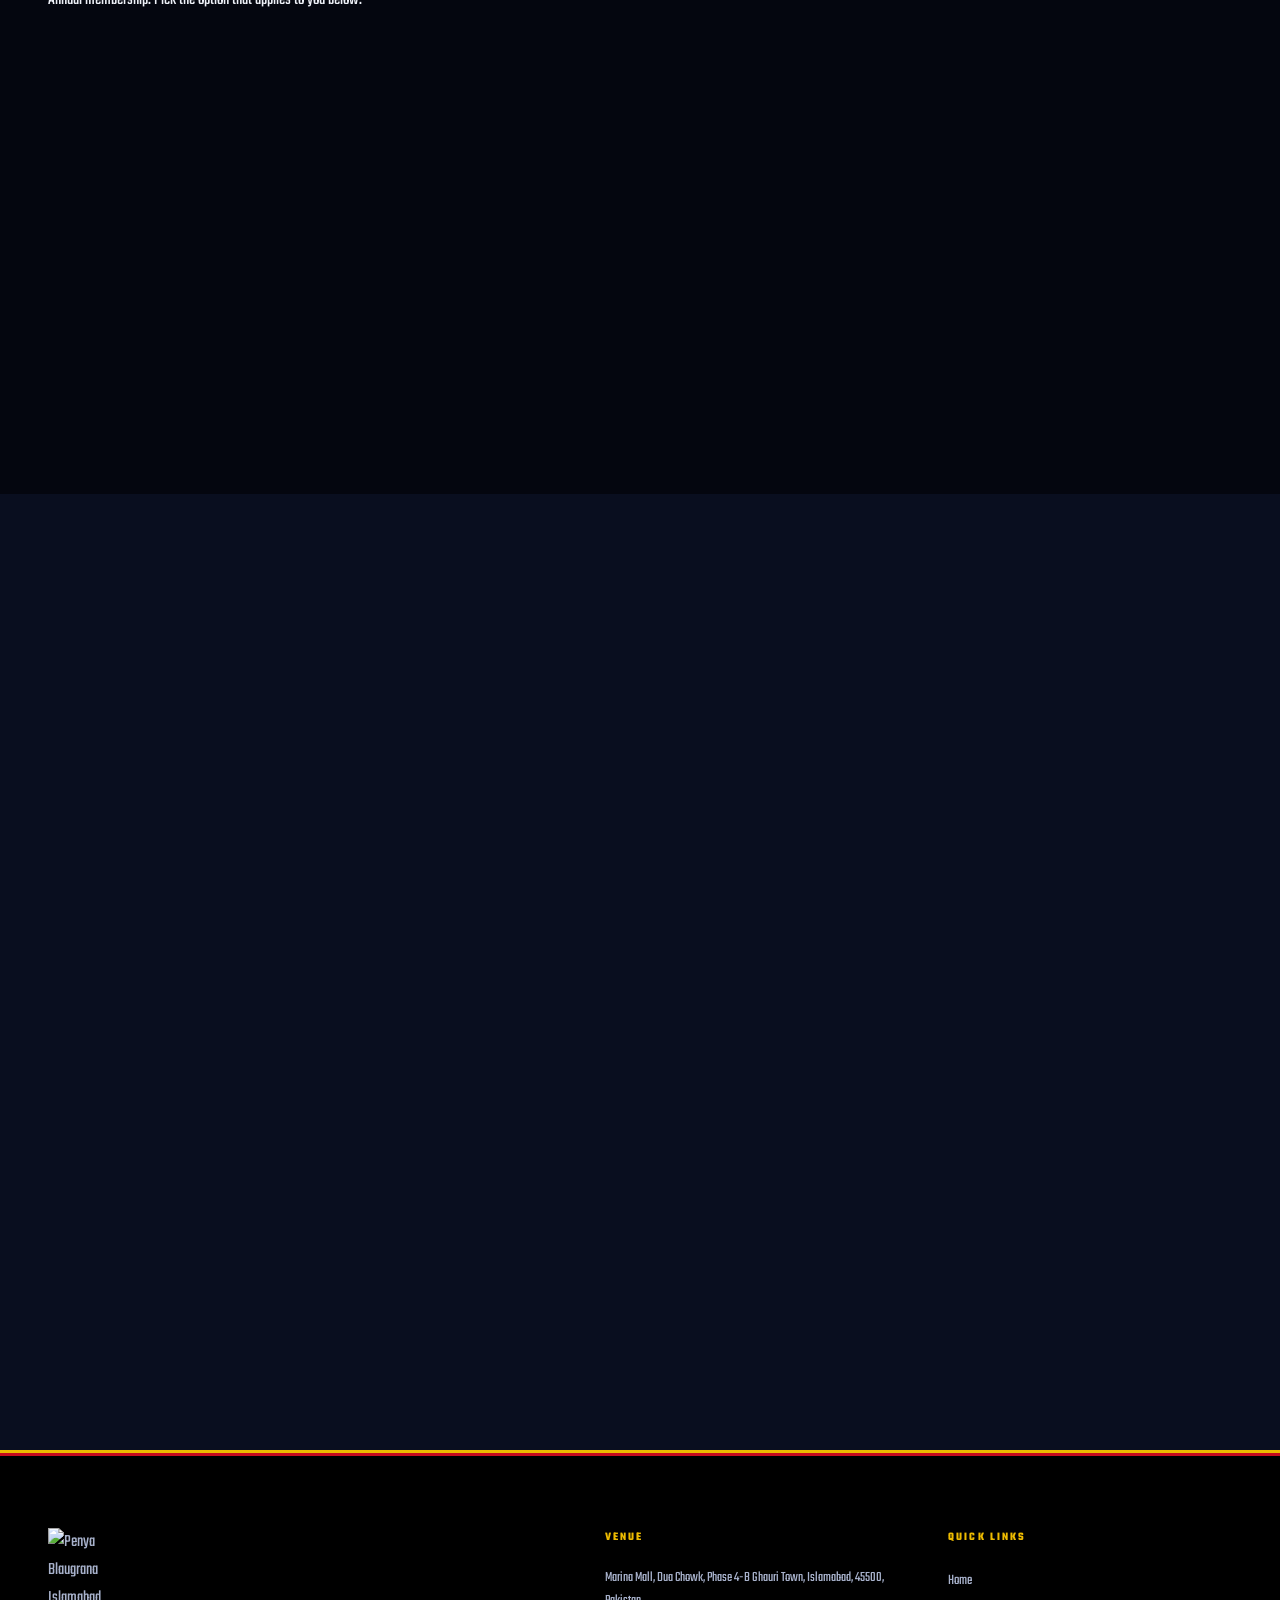
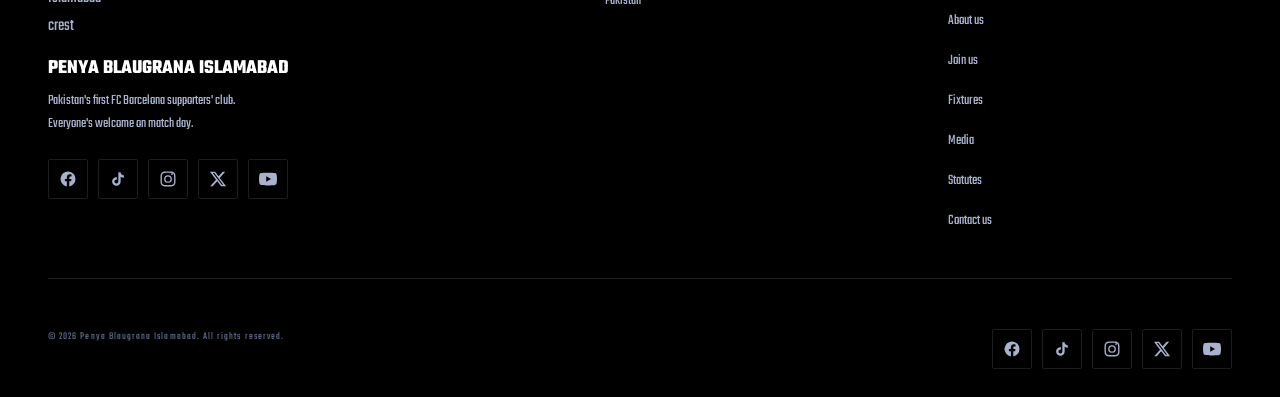
==== commit 18589601: "Last commit" ====
--- a/public/join.html
+++ b/public/join.html
@@ -93,6 +93,22 @@
         <div class="price" id="feeKidsPrice">PKR 1,000</div>
       </div>
     </div>
+
+    <div class="join-flyer reveal" id="joinFlyer" aria-label="Recent members">
+      <div class="flyer-panel">
+        <div class="flyer-crest" aria-hidden="true">
+          <svg viewBox="0 0 24 24"><path d="M12 2 2 6v6c0 5.2 4.1 9.4 10 10 5.9-.6 10-4.8 10-10V6l-10-4z"/></svg>
+        </div>
+        <div class="flyer-live">
+          <span class="flyer-dot" aria-hidden="true"></span>
+          <span class="flyer-live-label">Live</span>
+        </div>
+        <div class="flyer-names" id="flyerNames" aria-live="polite">
+          <span class="flyer-name is-current">Muhammad Ali has joined</span>
+        </div>
+      </div>
+      <div class="flyer-strip" aria-hidden="true"></div>
+    </div>
   </div>
 </section>
 
--- a/public/style.css
+++ b/public/style.css
@@ -576,6 +576,63 @@
   margin:22px 0 26px;color:#fff;font-variant-numeric:tabular-nums;line-height:1;
 }
 .fee-card .btn{width:100%}
+
+/* ==========================================================================
+   JOIN FLYER — live "who joined" banner under the fee cards
+   Dark blue panel on top, light blue strip below.
+   ========================================================================== */
+.join-flyer{
+  position:relative;overflow:hidden;
+  margin-top:28px;border-radius:var(--radius-lg);
+  box-shadow:var(--shadow);
+}
+.flyer-panel{
+  position:relative;
+  display:flex;align-items:center;gap:18px;
+  padding:22px 28px;
+  background:linear-gradient(155deg,var(--blau) 0%,var(--blau-dk) 100%);
+  color:#fff;
+}
+.flyer-panel::before{content:"";position:absolute;top:0;left:0;right:0;height:4px;background:var(--gold)}
+.flyer-crest{
+  width:40px;height:46px;flex-shrink:0;
+  background:var(--gold);clip-path:var(--shield);border-radius:0;
+  display:flex;align-items:center;justify-content:center;
+}
+.flyer-crest svg{width:22px;height:22px;fill:var(--blau-dk)}
+.flyer-live{
+  display:flex;align-items:center;gap:8px;flex-shrink:0;
+  font-family:var(--mono);font-size:.62rem;font-weight:700;
+  letter-spacing:.18em;text-transform:uppercase;color:var(--gold);
+  padding-right:18px;border-right:1px solid rgba(237,187,0,.3);
+}
+.flyer-dot{
+  width:8px;height:8px;border-radius:50%;background:var(--gold);
+  animation:livePulse 1.8s ease-in-out infinite;
+}
+.flyer-names{position:relative;flex:1;min-height:1.8em;overflow:hidden}
+.flyer-name{
+  position:absolute;inset:0;
+  display:flex;align-items:center;
+  font-family:var(--display);font-variation-settings:'wdth' 112,'wght' 700;
+  font-size:clamp(1.05rem,2.4vw,1.5rem);line-height:1.2;
+  color:#fff;letter-spacing:.01em;
+  white-space:nowrap;overflow:hidden;text-overflow:ellipsis;
+  transform:translateY(100%);opacity:0;
+  transition:transform .5s cubic-bezier(.16,.84,.44,1),opacity .5s cubic-bezier(.16,.84,.44,1);
+}
+.flyer-name.is-current{transform:translateY(0);opacity:1}
+.flyer-name.is-leaving{transform:translateY(-100%);opacity:0}
+.flyer-strip{
+  height:8px;
+  background:linear-gradient(90deg,var(--blau-lt) 0%,var(--blau) 100%);
+  border-top:1px solid rgba(237,187,0,.25);
+}
+@media(max-width:560px){
+  .flyer-panel{padding:18px 18px;gap:12px}
+  .flyer-crest{display:none}
+  .flyer-live{padding-right:12px}
+}
 
 /* ==========================================================================
    CONTACT
--- a/public/animations.css
+++ b/public/animations.css
@@ -0,0 +1,172 @@
+/* ==========================================================================
+   PENYA BLAUGRANA ISLAMABAD — motion layer
+   Loaded after style.css.
+   One orchestrated signature (the tifo wall) + disciplined micro-motion.
+   ========================================================================== */
+
+/* ---------- Accessibility floor ---------- */
+@media (prefers-reduced-motion: reduce){
+  *,*::before,*::after{
+    animation-duration:.001ms !important;
+    animation-iteration-count:1 !important;
+    transition-duration:.001ms !important;
+    scroll-behavior:auto !important;
+  }
+  .reveal,.reveal-left,.reveal-right,.reveal-scale,.reveal-stagger>*{
+    opacity:1 !important;transform:none !important;clip-path:none !important;filter:none !important;
+  }
+  .tifo-card{opacity:1 !important;transform:none !important}
+  .ticker-track{animation:none !important}
+  .flyer-name{transition:none !important;transform:none !important;opacity:1 !important}
+  .flyer-name.is-leaving{display:none !important}
+  .flyer-dot{animation:none !important}
+}
+
+/* ==========================================================================
+   SCROLL REVEALS — a wipe, not a fade.
+   Content is "unveiled" upward like a banner being raised in the stand.
+   ========================================================================== */
+.reveal,.reveal-left,.reveal-right,.reveal-scale{
+  opacity:0;
+  transition:
+    opacity .8s cubic-bezier(.16,.84,.44,1),
+    transform .9s cubic-bezier(.16,.84,.44,1),
+    clip-path .9s cubic-bezier(.16,.84,.44,1);
+}
+.reveal{transform:translateY(38px);clip-path:inset(0 0 12% 0)}
+.reveal-left{transform:translateX(-42px)}
+.reveal-right{transform:translateX(42px)}
+.reveal-scale{transform:scale(.955) translateY(24px)}
+.reveal.is-visible,.reveal-left.is-visible,.reveal-right.is-visible,.reveal-scale.is-visible{
+  opacity:1;transform:none;clip-path:inset(0 0 0 0);
+}
+
+.reveal-stagger>*{
+  opacity:0;transform:translateY(30px);
+  transition:opacity .7s cubic-bezier(.16,.84,.44,1),transform .7s cubic-bezier(.16,.84,.44,1);
+}
+.reveal-stagger.is-visible>*{opacity:1;transform:none}
+.reveal-stagger.is-visible>*:nth-child(1){transition-delay:.04s}
+.reveal-stagger.is-visible>*:nth-child(2){transition-delay:.14s}
+.reveal-stagger.is-visible>*:nth-child(3){transition-delay:.24s}
+.reveal-stagger.is-visible>*:nth-child(4){transition-delay:.34s}
+.reveal-stagger.is-visible>*:nth-child(5){transition-delay:.44s}
+.reveal-stagger.is-visible>*:nth-child(6){transition-delay:.54s}
+
+/* Headline lines lift one after another — the page-load sequence */
+.line-lift{display:block;overflow:hidden;padding:.06em .05em .12em;margin:-.06em -.05em -.12em}
+.line-lift>span{
+  display:block;
+  transform:translateY(105%);
+  animation:lineLift .95s cubic-bezier(.16,.84,.44,1) forwards;
+}
+.line-lift:nth-of-type(1)>span{animation-delay:.35s}
+.line-lift:nth-of-type(2)>span{animation-delay:.47s}
+.line-lift:nth-of-type(3)>span{animation-delay:.59s}
+@keyframes lineLift{to{transform:translateY(0)}}
+
+@keyframes fadeUp{from{opacity:0;transform:translateY(20px)}to{opacity:1;transform:none}}
+.hero-kicker{animation:fadeUp .8s .2s cubic-bezier(.16,.84,.44,1) both}
+.hero-sub{animation:fadeUp .8s .78s cubic-bezier(.16,.84,.44,1) both}
+.hero .cta-row{animation:fadeUp .8s .9s cubic-bezier(.16,.84,.44,1) both}
+.hero-meta{animation:fadeUp .8s 1.02s cubic-bezier(.16,.84,.44,1) both}
+
+/* ==========================================================================
+   TIFO WALL — the signature.
+   Cards deal in on a diagonal, then respond to the pointer like a stand
+   raising their cards as you walk past.
+   ========================================================================== */
+.tifo-card{transition-delay:var(--deal,0ms)}
+.tifo.dealt .tifo-card{transition-delay:var(--deal,0ms),var(--deal,0ms),var(--deal,0ms)}
+/* once the deal-in finishes JS strips the delay so pointer response is instant */
+.tifo.live .tifo-card{transition-delay:0ms !important;transition-duration:.32s,.32s,.32s,.32s}
+
+/* the automatic sweep for idle / touch visitors */
+.tifo-card.wave{
+  background-color:var(--gold-lt) !important;
+  transform:scale(1.35);
+}
+
+/* ==========================================================================
+   FLOODLIGHT — a slow warm wash that drifts over dark sections
+   ========================================================================== */
+@keyframes floodDrift{
+  0%,100%{transform:translate3d(-8%,0,0) scale(1);opacity:.5}
+  50%{transform:translate3d(8%,-3%,0) scale(1.12);opacity:.85}
+}
+.floodlight{
+  position:absolute;top:-30%;left:20%;width:60%;height:120%;
+  pointer-events:none;z-index:0;
+  background:radial-gradient(ellipse at center, rgba(237,187,0,.09), transparent 62%);
+  animation:floodDrift 16s ease-in-out infinite;
+}
+
+/* ==========================================================================
+   SHIELD DIVIDER — a strip of tifo cards between sections
+   ========================================================================== */
+.shield-divider{
+  display:flex;justify-content:center;gap:6px;
+  padding:0;margin:0;background:var(--night);position:relative;z-index:3;
+  overflow:hidden;
+}
+.shield-divider span{
+  width:14px;height:17px;clip-path:var(--shield);flex-shrink:0;
+  opacity:0;transform:translateY(8px);
+  animation:dividerIn .5s cubic-bezier(.16,.84,.44,1) forwards;
+}
+@keyframes dividerIn{to{opacity:1;transform:none}}
+.shield-divider span:nth-child(4n+1){background:var(--blau)}
+.shield-divider span:nth-child(4n+2){background:var(--grana)}
+.shield-divider span:nth-child(4n+3){background:var(--gold)}
+.shield-divider span:nth-child(4n){background:var(--grana)}
+
+/* ==========================================================================
+   MICRO-INTERACTIONS
+   ========================================================================== */
+/* Cards lift with a gold hairline that draws itself in */
+.fixture-card,.fee-card,form.card-form,.insta-panel{
+  transition:transform .4s cubic-bezier(.16,.84,.44,1),box-shadow .4s ease,border-color .4s ease;
+}
+.fee-card:hover{transform:translateY(-8px)}
+.fixture-card:hover{transform:translateY(-5px);border-color:rgba(237,187,0,.4)}
+
+/* Gallery images: desaturate at rest, come alive on hover */
+.gallery img,.venue-gallery img,.split img{
+  transition:transform .7s cubic-bezier(.16,.84,.44,1),filter .5s ease;
+}
+.gallery a:hover img,.gallery img:hover{transform:scale(1.05)}
+.venue-gallery img:hover{transform:scale(1.03)}
+
+/* Countdown tick */
+@keyframes digitTick{
+  0%{transform:translateY(0);opacity:1}
+  40%{transform:translateY(-22%);opacity:.25}
+  100%{transform:translateY(0);opacity:1}
+}
+.countdown .box b.tick{animation:digitTick .45s cubic-bezier(.16,.84,.44,1)}
+.countdown .box{transition:border-color .3s ease}
+.countdown .box:has(b.tick){border-color:rgba(237,187,0,.4)}
+
+/* Logo crest gets a slow gold breath in the header */
+@keyframes crestBreathe{0%,100%{filter:drop-shadow(0 0 0 rgba(237,187,0,0))}50%{filter:drop-shadow(0 0 10px rgba(237,187,0,.35))}}
+.logo img{animation:crestBreathe 5s ease-in-out infinite}
+
+/* Mobile nav links stagger in when the panel opens */
+nav.main-nav.open a{animation:fadeUp .45s cubic-bezier(.16,.84,.44,1) both}
+nav.main-nav.open a:nth-child(1){animation-delay:.08s}
+nav.main-nav.open a:nth-child(2){animation-delay:.13s}
+nav.main-nav.open a:nth-child(3){animation-delay:.18s}
+nav.main-nav.open a:nth-child(4){animation-delay:.23s}
+nav.main-nav.open a:nth-child(5){animation-delay:.28s}
+nav.main-nav.open a:nth-child(6){animation-delay:.33s}
+
+/* ==========================================================================
+   CELEBRATION — reserved for the one moment that deserves it:
+   a completed membership. Not on every button.
+   ========================================================================== */
+.confetti-piece{
+  position:fixed;top:0;left:0;width:9px;height:11px;
+  pointer-events:none;z-index:9999;
+  clip-path:var(--shield);
+  will-change:transform,opacity;
+}
